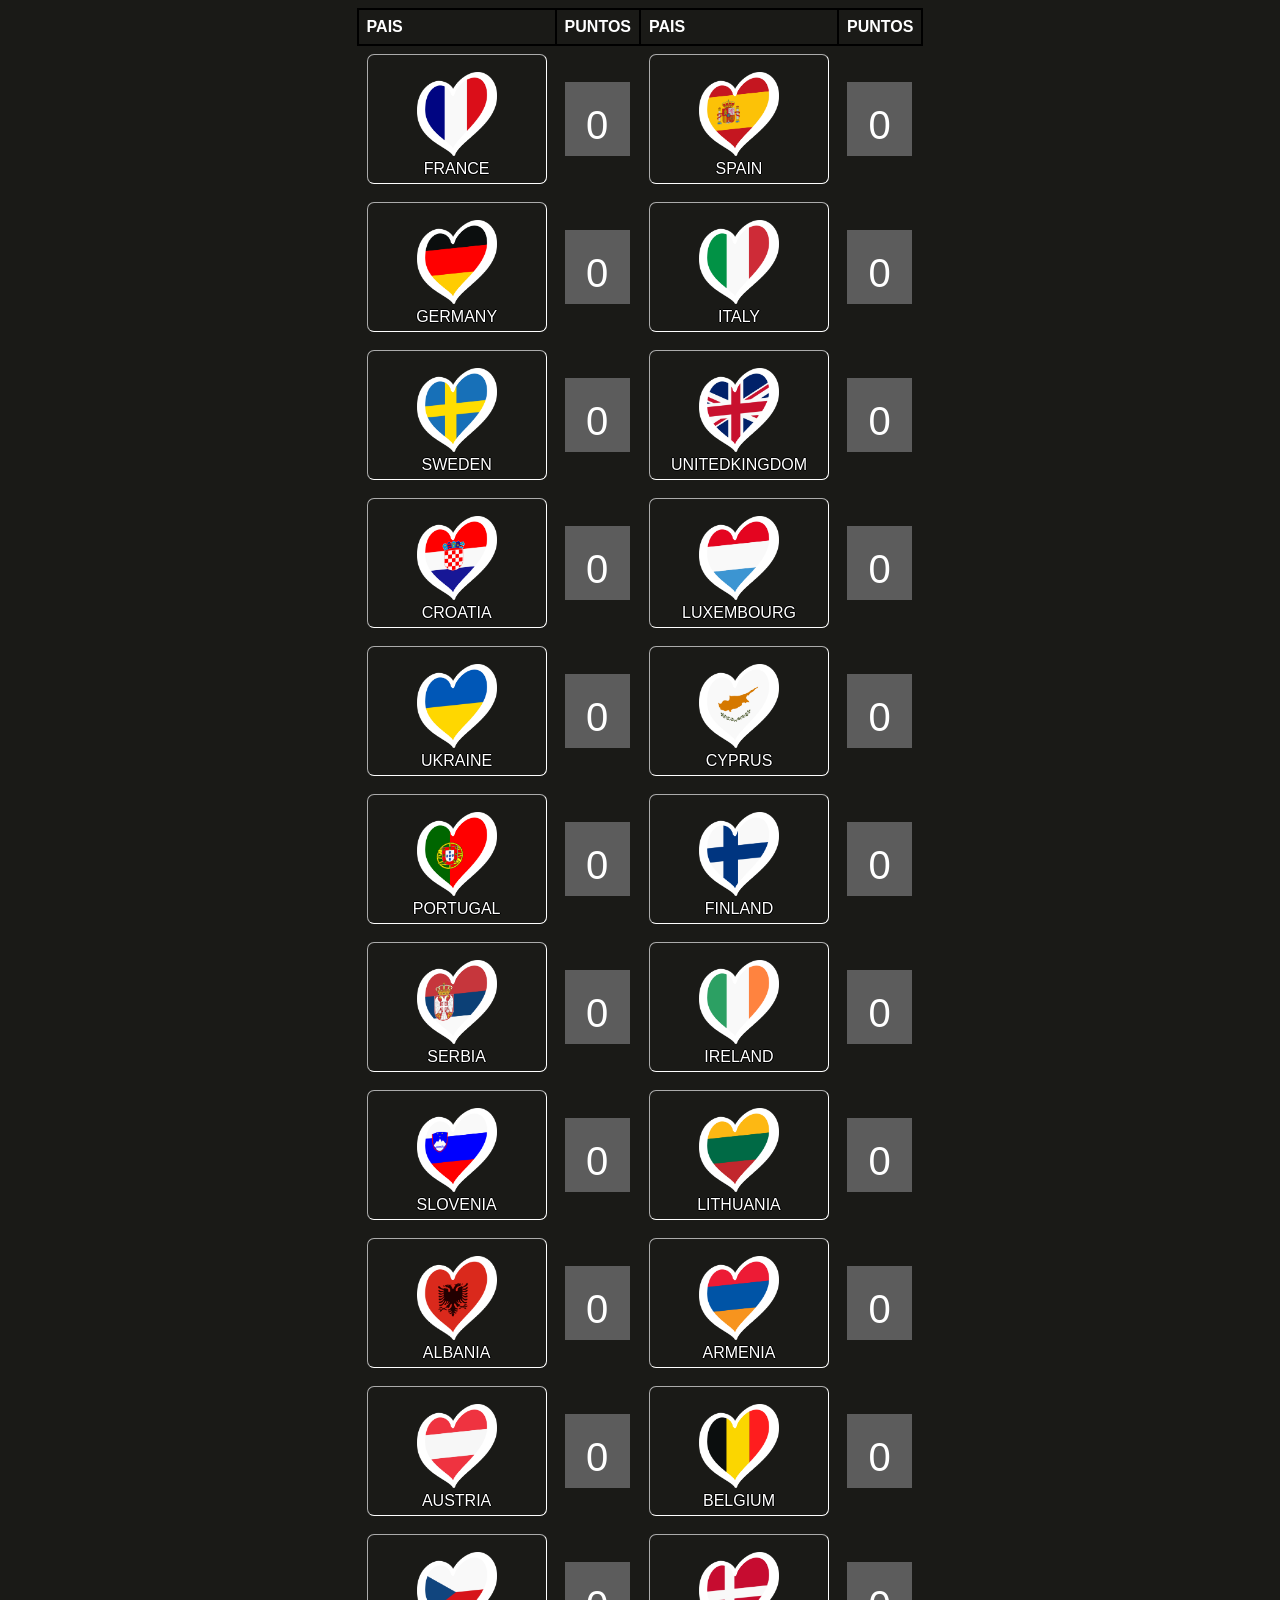
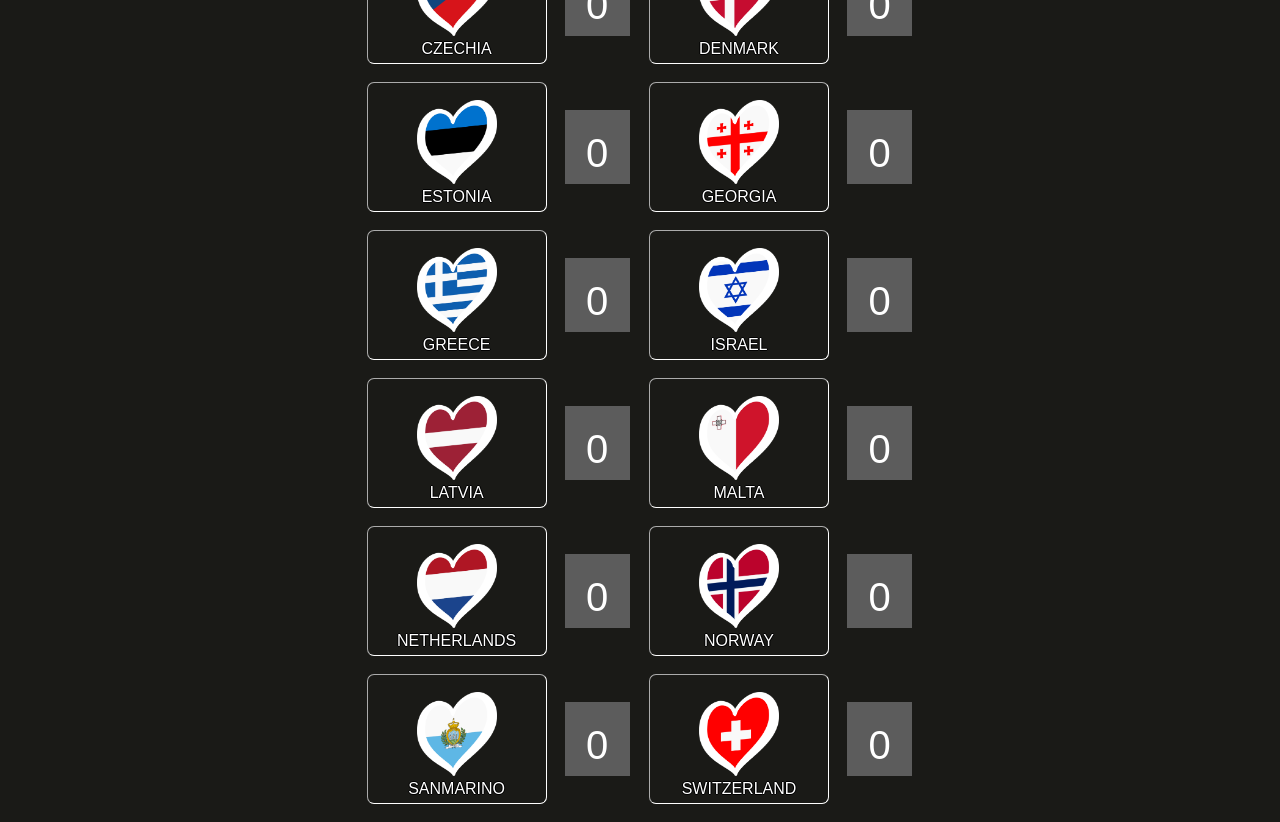
==== europorra.html @ 8a2d4809 "initial hjh" ====
<!DOCTYPE html>
<html lang="es">
<head>
<link rel="stylesheet" type="text/css" href="./resources/w2ui-2.0.min.css">
<meta charset="UTF-8">
<meta name="viewport" content="width=device-width, initial-scale=1.0">
<title>JavaScript Table with Dropdown Lists</title>
<style>
  table {
    border-collapse: collapse;
	    border: 2px solid black;

  }
   th {
    border: 2px solid black;
    padding: 8px;
    text-align: left;
  }
    td {
    border: 2px solid transparent;
    padding: 8px;
    text-align: left;
  }
</style>
<title>EUROPORRA</title>
        <link rel="stylesheet" href="main.css" type="text/css" id="default"/>
        <script type="text/javascript" src="fondo.js"></script>			
		<script src="https://ajax.googleapis.com/ajax/libs/jquery/3.5.1/jquery.min.js"></script>
		<script type="text/javascript" src="./resources/w2ui-2.0.min.js"></script>
</head>
 <body id="html-content-holder" style="background-color: #1a1a17; background-repeat: no-repeat; background-size: 100% 100%;"> 
	<table id="dvTable">
	
	</table>	
<!--	
	<table id="hdTable" >	

		<tr>
			<td>
			<img src="./resources/acierto.png" style="width:40px;margin-left: -0%;margin-top:150;cursor:pointer;" title="Selecciona aciertos" onclick="aciertos()">
			<img src="./resources/fallo.png" style="width:38px;margin-top:1px;cursor:pointer;" title="Selecciona fallos" onclick="fallos()">
			<img src="./resources/borrar.png" style="width:40px;margin-top:1px;cursor:pointer;" title="Borra porra actual" onclick="borrar()">
			

			</td>
			<td>
			<img src="./resources/lazo.png" style="width:300px;margin-top:1px;margin-left: 20%;;" title="Doritos para todos!">
			</td>
			
			<td> 
			<div style="margin-top:150;margin-left: 150;">
			<a href="javascript:music('1','2');" id="vol" style="color:#1a1a17;width:50px;cursor:pointer;font-size:40" title="Activar/Desactivar efectos de sonido">馃攬</a>
			</div>
			</td>
			<td>
			<img class="popup_image" src="./resources/new.png" style="width:35px;margin-top:1px;margin-top:150;cursor:pointer;" title="Instrucciones"  onclick="popup2()">
			</td>			
			<td style="color:white">
			<img class="popup_image" src="./resources/help.png" style="width:40px;margin-top:1px;margin-top:150;cursor:pointer;" title="Instrucciones"  onclick="popup1()">
			</td>
			



		</tr>	
		
	</table>			
!-->

	<CENTER style="color:white">
	<table id="dvTable">			
	</table>
<table id="myTable">
  <thead>
    <tr>
      <th>PAIS</th>
      <th>PUNTOS</th>
      <th>PAIS</th>
      <th>PUNTOS</th>
    </tr>
  </thead>
  <tbody>
    <!-- Using JavaScript to generate rows and dropdowns -->
  </tbody>
</table>

<script>
  // Function to generate dropdown HTML
  function generateDropdown(modo) {
    var options = [12, 10, 8, 7, 6, 5, 4, 3, 2, 1, 0];
	
    var dropdownHTML = "<div class='estilado'><select>";
    var imgHTML = "<div class='filedrag'><img id='images'";
	var selects=0

	
	if(modo==1){
		options.forEach(function(option) {
		
			if(selects==options.length-1){
			  dropdownHTML += "<option selected='selected' class='opciones'>" + option + "</option>";
				
			}else{
			 dropdownHTML += "<option class='opciones'>" + option + "</option>";
		
			}
			selects++
		});
		selects=0
		dropdownHTML += "</select></div>";
		return dropdownHTML;
	}else{
	
		//banderas.forEach(function(bandera) {
		  imgHTML += " src=./resources/banderas/" + modo[0] +".png style='width:80px;margin-top:1px;'>" ;
		//});
		
		imgHTML += "<p>" + modo[0] +"</p></div>";
		return imgHTML;	
	
	}
  }
  

  // Function to generate table rows
  function generateTable() {
  var banderas =
	["FRANCE", 
	"SPAIN", 
	"GERMANY", 
	"ITALY", 
	"SWEDEN", 
	"UNITEDKINGDOM", 
	"CROATIA", 
	"LUXEMBOURG", 
	"UKRAINE", 
	"CYPRUS", 
	"PORTUGAL", 
	"FINLAND", 
	"SERBIA", 
	"IRELAND", 
	"SLOVENIA", 
	"LITHUANIA", 
	"ALBANIA", 
	"ARMENIA", 
	"AUSTRIA", 
	"BELGIUM", 
	"CZECHIA", 
	"DENMARK", 
	"ESTONIA", 
	"GEORGIA", 
	"GREECE", 
	"ISRAEL", 
	"LATVIA", 
	"MALTA", 
	"NETHERLANDS", 
	"NORWAY", 
	"SANMARINO",	
	"SWITZERLAND"];
	var dropdowns = 0
	var elementos = banderas.length
    var tableBody = document.querySelector("#myTable tbody");
    for (var i = 0; i < (elementos/2); i++) {
      var row = tableBody.insertRow();
      for (var j = 0; j < 4; j++) {
        var cell = row.insertCell();
		if (j%2 == 1){			

			if( dropdowns < elementos){
				cell.innerHTML = generateDropdown(1);
				dropdowns++
			}
			
		}else{
		
			if(banderas.length>=1){
		
				cell.innerHTML = generateDropdown(banderas);
				banderas.splice(0,1)
			}
		}
      }
    }
  }

  // Call the function to generate the table
  generateTable();
</script>

</body>
</html>
---- resources/w2ui-2.0.min.css ----
/* w2ui 2.0.0 (4/26/2023, 10:40:17 AM) (c) http://w2ui.com, vitmalina@gmail.com */
@font-face{font-family:w2ui-font;src:url("[data-uri]") format("woff");font-weight:400;font-style:normal}[class*=" w2ui-icon-"]:before,[class^=w2ui-icon-]:before{font-family:w2ui-font;display:block;vertical-align:middle;line-height:1;font-weight:400;font-style:normal;speak:none;text-decoration:inherit;text-transform:none;text-rendering:optimizeLegibility;-webkit-font-smoothing:antialiased;-moz-osx-font-smoothing:grayscale}.w2ui-icon-box:before{content:"A"}.w2ui-icon-check:before{content:"B"}.w2ui-icon-colors:before{content:"C"}.w2ui-icon-columns:before{content:"D"}.w2ui-icon-cross:before{content:"E"}.w2ui-icon-drop:before{content:"F"}.w2ui-icon-empty:before{content:"G"}.w2ui-icon-info:before{content:"H"}.w2ui-icon-paste:before{content:"I"}.w2ui-icon-pencil:before{content:"J"}.w2ui-icon-plus:before{content:"K"}.w2ui-icon-reload:before{content:"L"}.w2ui-icon-search:before{content:"M"}.w2ui-icon-settings:before{content:"N"}@font-face{font-family:OpenSans;src:url("[data-uri]") format("truetype");font-weight:400;font-style:normal}.w2ui-reset{-webkit-box-sizing:border-box;-moz-box-sizing:border-box;-ms-box-sizing:border-box;-o-box-sizing:border-box;box-sizing:border-box;font-family:OpenSans;font-size:12px}.w2ui-reset *{color:default;line-height:100%;-webkit-box-sizing:border-box;-moz-box-sizing:border-box;-ms-box-sizing:border-box;-o-box-sizing:border-box;box-sizing:border-box;margin:0;padding:0}.w2ui-reset table{max-width:none;background-color:transparent;border-collapse:separate;border-spacing:0;border:none}.w2ui-reset table tr td,.w2ui-reset table tr th{font-family:OpenSans;font-size:12px}.w2ui-reset input:not([type=button]):not([type=submit]):not([type=checkbox]):not([type=radio]),.w2ui-reset select,.w2ui-reset textarea{display:inline-block;width:auto;height:auto;vertical-align:baseline;padding:6px;margin:0;font-size:12px;background-color:#f8fafa;border:1px solid #e0e0e0}.w2ui-reset input:not([type=button]):not([type=submit]):not([type=checkbox]):not([type=radio]):focus,.w2ui-reset select:focus,.w2ui-reset textarea:focus{background-color:#fff}.w2ui-reset select{padding:5px;height:26px;font-size:12px}.w2ui-centered{position:absolute;left:0;right:0;top:0;bottom:0;display:flex;flex-wrap:wrap;align-items:center;justify-content:center;text-align:center;padding:10px}.w2ui-disabled,.w2ui-readonly{background-color:#f1f1f1;color:#777}div[contenteditable].w2ui-focus,input.w2ui-focus:not(button),select.w2ui-focus,textarea.w2ui-focus{outline-style:auto;outline-color:#72b2ff}div.w2ui-input:focus,select.w2ui-input:focus{outline-color:#72b2ff}input:not([type=button]):not([type=submit]).w2ui-input,textarea.w2ui-input{padding:6px;border:1px solid #e0e0e0;border-radius:3px;color:#000;background-color:#f8fafa;line-height:normal}input:not([type=button]):not([type=submit]).w2ui-input:focus,textarea.w2ui-input:focus{outline-color:#72b2ff;background-color:#fff}input:not([type=button]):not([type=submit]).w2ui-input:disabled,input:not([type=button]):not([type=submit]).w2ui-input[readonly],textarea.w2ui-input:disabled,textarea.w2ui-input[readonly]{background-color:#f1f1f1;color:#777}select.w2ui-input{color:#000;padding:0 20px 0 7px;line-height:1.8;border-radius:3px;border:1px solid #e0e0e0;-webkit-appearance:none;background-image:url([data-uri]),linear-gradient(to bottom,#f8f8f8 20%,#f8f8f8 50%,#f8f8f8 52%,#f8f8f8 100%);background-size:17px 6px,100% 100%;background-position:right center,left top;background-repeat:no-repeat,no-repeat}.w2ui-icon-expand:before{position:relative;top:1px;left:1px;content:' ';width:5px;height:5px;border:2px solid rgba(150,150,150,.8);border-bottom:0;border-left:0;transform:rotateZ(45deg)}.w2ui-icon-collapse:before{position:relative;top:-1px;left:3px;content:' ';width:5px;height:5px;border:2px solid rgba(150,150,150,.8);border-bottom:0;border-left:0;transform:rotateZ(135deg)}input[type=checkbox].w2ui-toggle{position:absolute;opacity:0;width:46px;height:22px;padding:0;margin:0;margin-left:2px}input[type=checkbox].w2ui-toggle:focus{box-shadow:0 0 1px 2px #a8cfff}input[type=checkbox].w2ui-toggle+div{display:inline-block;width:46px;height:22px;border:1px solid #bbb;border-radius:30px;background-color:#eee;transition-duration:.3s;transition-property:background-color,box-shadow;box-shadow:inset 0 0 0 0 rgba(0,0,0,.4);margin-left:2px}input[type=checkbox].w2ui-toggle.w2ui-small+div{width:30px;height:16px}input[type=checkbox].w2ui-toggle:focus+div{box-shadow:0 0 3px 2px #91baed}input[type=checkbox].w2ui-toggle:disabled+div{opacity:.3}input[type=checkbox].w2ui-toggle+div>div{float:left;width:22px;height:22px;border-radius:inherit;background:#f5f5f5;transition-duration:.3s;transition-property:transform,background-color,box-shadow;box-shadow:0 0 1px #323232,0 0 0 1px rgba(200,200,200,.6);pointer-events:none;margin-top:-1px;margin-left:-1px}input[type=checkbox].w2ui-toggle.w2ui-small+div>div{width:16px;height:16px}input[type=checkbox].w2ui-toggle:checked+div>div{transform:translate3d(24px,0,0);background-color:#fff}input[type=checkbox].w2ui-toggle.w2ui-small:checked+div>div{transform:translate3d(14px,0,0)}input[type=checkbox].w2ui-toggle:focus{outline:0}input[type=checkbox].w2ui-toggle:checked+div{border:1px solid #206fad;box-shadow:inset 0 0 0 12px #35a6eb}input[type=checkbox].w2ui-toggle:checked:focus+div{box-shadow:0 0 3px 2px #91baed,inset 0 0 0 12px #35a6eb}input[type=checkbox].w2ui-toggle:checked+div>div{box-shadow:0 2px 5px rgba(0,0,0,.3),0 0 0 1px #206fad}input[type=checkbox].w2ui-toggle.green:checked+div{border:1px solid #00a23f;box-shadow:inset 0 0 0 12px #54b350}input[type=checkbox].w2ui-toggle.green:checked:focus+div{box-shadow:0 0 3px 2px #91baed,inset 0 0 0 12px #54b350}input[type=checkbox].w2ui-toggle.green:checked+div>div{box-shadow:0 2px 5px rgba(0,0,0,.3),0 0 0 1px #00a23f}.w2ui-marker{background-color:rgba(214,161,252,.5)}.w2ui-spinner{display:inline-block;background-size:100%;background-repeat:no-repeat;background-image:url([data-uri])}.w2ui-icon{background-repeat:no-repeat;height:16px;width:16px;overflow:hidden;margin:2px 2px;display:inline-block}.w2ui-icon.icon-folder{background:url([data-uri]) no-repeat center}.w2ui-icon.icon-page{background:url([data-uri]) no-repeat center}.w2ui-lock{display:none;position:absolute;z-index:1400;top:0;left:0;width:100%;height:100%;opacity:.15;background-color:#333}.w2ui-lock-msg{display:none;position:absolute;z-index:1400;top:50%;left:50%;transform:translateX(-50%) translateY(-50%);min-width:100px;max-width:95%;padding:30px;white-space:nowrap;text-overflow:ellipsis;overflow:hidden;font-size:13px;font-family:OpenSans;opacity:.8;background-color:#555;color:#fff;text-align:center;border-radius:5px;border:2px solid #444}.w2ui-lock-msg .w2ui-spinner{display:inline-block;width:24px;height:24px;margin:-3px 8px -7px -10px}.w2ui-scroll-wrapper{overflow:hidden}.w2ui-scroll-left,.w2ui-scroll-right{top:0;width:18px;height:100%;cursor:default;z-index:10;display:none;position:absolute}.w2ui-scroll-left:hover,.w2ui-scroll-right:hover{background-color:#ddd}.w2ui-scroll-left{left:0;box-shadow:0 0 7px #5f5f5f;background:#f7f7f7 url([data-uri]) center center no-repeat;background-size:15px 12px}.w2ui-scroll-right{right:0;box-shadow:0 0 7px #5f5f5f;background:#f7f7f7 url([data-uri]) center center no-repeat;background-size:15px 13px}#w2ui-notify{position:absolute;display:flex;flex-direction:column;align-items:center;left:0;right:0;bottom:15px;z-index:10000;overflow:hidden}#w2ui-notify>div{position:relative;background-color:#292828ba;color:#fff;padding:8px 44px 8px 16px;border-radius:4px;box-shadow:3px 3px 10px #9c9c9c;max-height:76px;min-width:100px;max-width:800px;font-size:16px;text-shadow:1px 0 0 #000}#w2ui-notify>div a{color:#6cd0e8;text-decoration:none;cursor:pointer}#w2ui-notify>div a:hover{color:#a2f0ff}#w2ui-notify>div span.w2ui-notify-close{padding:6px 6px;border-radius:3px;font-size:13px;color:#c3c3c3;position:absolute;right:5px;top:5px}#w2ui-notify>div span.w2ui-notify-close:hover{background-color:#807e7e;color:#fff}#w2ui-notify>div.w2ui-notify-error{text-shadow:none;background-color:rgba(255,0,0,.8)}#w2ui-notify>div.w2ui-notify-error .w2ui-notify-close{color:#fff}#w2ui-notify>div.w2ui-notify-error .w2ui-notify-close:hover{background-color:#fcadad;color:rgba(255,0,0,.8)}button.w2ui-btn,input[type=button].w2ui-btn{position:relative;display:inline-block;border-radius:14px;margin:0 3px;padding:6px 12px;color:#666;font-size:12px;border:1px solid transparent;background-image:linear-gradient(#e8e8ee 0,#e8e8ee 100%);outline:0;box-shadow:0 1px 0 #fff;cursor:default;min-width:75px;line-height:110%;-webkit-user-select:none;-moz-user-select:none;-ms-user-select:none;-o-user-select:none;user-select:none;-webkit-tap-highlight-color:transparent}button.w2ui-btn:hover,input[type=button].w2ui-btn:hover{text-decoration:none;background-image:linear-gradient(#ddd 0,#ddd 100%);color:#333}button.w2ui-btn.clicked,button.w2ui-btn:active,input[type=button].w2ui-btn.clicked,input[type=button].w2ui-btn:active{background-image:linear-gradient(#ccc 0,#ccc 100%);text-shadow:1px 1px 1px #eee}button.w2ui-btn:focus:before,input[type=button].w2ui-btn:focus:before{content:"";border:1px dashed #aaa;border-radius:15px;position:absolute;top:2px;bottom:2px;left:2px;right:2px;pointer-events:none}button.w2ui-btn-blue,input[type=button].w2ui-btn-blue{color:#fff;background-image:linear-gradient(#269df0 0,#269df0 100%);border:1px solid #269df0;text-shadow:0 0 1px #111}button.w2ui-btn-blue:hover,input[type=button].w2ui-btn-blue:hover{color:#fff;background-image:linear-gradient(#2391dd 0,#2391dd 100%);border:1px solid #2391dd;text-shadow:0 0 1px #111}button.w2ui-btn-blue.clicked,button.w2ui-btn-blue:active,input[type=button].w2ui-btn-blue.clicked,input[type=button].w2ui-btn-blue:active{color:#fff;background-image:linear-gradient(#1e83c9 0,#1e83c9 100%);border:1px solid #1268a6;text-shadow:0 0 1px #111}button.w2ui-btn-blue:focus:before,input[type=button].w2ui-btn-blue:focus:before{border:1px dashed #e8e8e8}button.w2ui-btn-green,input[type=button].w2ui-btn-green{color:#fff;background-image:linear-gradient(#52a452 0,#52a452 100%);border:1px solid #52a452;text-shadow:0 0 1px #111}button.w2ui-btn-green:hover,input[type=button].w2ui-btn-green:hover{color:#fff;background-image:linear-gradient(#3f8f3d 0,#3f8f3d 100%);border:1px solid #3f8f3d;text-shadow:0 0 1px #111}button.w2ui-btn-green.clicked,button.w2ui-btn-green:active,input[type=button].w2ui-btn-green.clicked,input[type=button].w2ui-btn-green:active{color:#fff;background-image:linear-gradient(#377d36 0,#377d36 100%);border:1px solid #555;text-shadow:0 0 1px #111}button.w2ui-btn-green:focus:before,input[type=button].w2ui-btn-green:focus:before{border:1px dashed #e8e8e8}button.w2ui-btn-orange,input[type=button].w2ui-btn-orange{color:#fff;background-image:linear-gradient(#fb8822 0,#fb8822 100%);border:1px solid #fb8822;text-shadow:0 0 1px #111}button.w2ui-btn-orange:hover,input[type=button].w2ui-btn-orange:hover{color:#fff;background-image:linear-gradient(#f1731f 0,#f1731f 100%);border:1px solid #f1731f;text-shadow:0 0 1px #111}button.w2ui-btn-orange.clicked,button.w2ui-btn-orange:active,input[type=button].w2ui-btn-orange.clicked,input[type=button].w2ui-btn-orange:active{color:#fff;border:1px solid #666;background-image:linear-gradient(#b98747 0,#b98747 100%);text-shadow:0 0 1px #111}button.w2ui-btn-orange:focus:before,input[type=button].w2ui-btn-orange:focus:before{border:1px dashed #f9f9f9}button.w2ui-btn-red,input[type=button].w2ui-btn-red{color:#fff;background-image:linear-gradient(#f9585a 0,#f9585a 100%);border:1px solid #f9585a;text-shadow:0 0 1px #111}button.w2ui-btn-red:hover,input[type=button].w2ui-btn-red:hover{color:#fff;background-image:linear-gradient(#de4446 0,#de4446 100%);border:1px solid #de4446;text-shadow:0 0 1px #111}button.w2ui-btn-red.clicked,button.w2ui-btn-red:active,input[type=button].w2ui-btn-red.clicked,input[type=button].w2ui-btn-red:active{color:#fff;border:1px solid #861c1e;background-image:linear-gradient(#9c2123 0,#9c2123 100%);text-shadow:0 0 1px #111}button.w2ui-btn-red:focus:before,input[type=button].w2ui-btn-red:focus:before{border:1px dashed #ddd}button.w2ui-btn-small,input[type=button].w2ui-btn-small{padding:5px;border-radius:4px;margin:0;min-width:0}button.w2ui-btn-small:focus:before,input[type=button].w2ui-btn-small:focus:before{border-radius:2px;top:2px;bottom:2px;left:2px;right:2px}button.w2ui-btn:disabled,input[type=button].w2ui-btn:disabled{border:1px solid #e6e6e6;background:#f7f7f7;color:#bdbcbc;text-shadow:none}.w2ui-overlay{--tip-size:8px;position:fixed;z-index:1700;opacity:0;transition:opacity .1s;border-radius:4px}.w2ui-overlay *{box-sizing:border-box}.w2ui-overlay .w2ui-overlay-body{display:inline-block;border:1px solid #474747;border-radius:4px;padding:4px 8px;margin:0;font-size:12px;font-family:OpenSans;color:#fff;text-shadow:0 1px 1px #4a4a4a;background-color:#777;line-height:1.4;letter-spacing:.1px;overflow:auto}.w2ui-overlay .w2ui-overlay-body.w2ui-light{color:#3c3c3c;text-shadow:none;background-color:#fffde9;border:1px solid #d2d2d2;box-shadow:0 1px 1px 1px #fff}.w2ui-overlay .w2ui-overlay-body.w2ui-white{color:#3c3c3c;text-shadow:none;background-color:#fafafa;border:1px solid #cccace;box-shadow:0 0 1px 1px #fff}.w2ui-overlay .w2ui-overlay-body.w2ui-arrow-right:before{content:"";position:absolute;left:calc(var(--tip-size,8px) * -.5 - 1px);top:calc(50% - 1px);transform:rotate(-45deg) translateY(-50%);transform-origin:top center;margin:0;border:inherit;border-color:inherit;background-color:inherit;width:var(--tip-size,8px);height:var(--tip-size,8px);border-bottom-right-radius:200px;border-bottom-width:0;border-right-width:0}.w2ui-overlay .w2ui-overlay-body.w2ui-arrow-left:after{content:"";position:absolute;right:calc(var(--tip-size,8px) * -.5 - 1px);top:calc(50% - 1px);transform:rotate(135deg) translateY(-50%);transform-origin:top center;margin:0;border:inherit;border-color:inherit;background-color:inherit;width:var(--tip-size,8px);height:var(--tip-size,8px);border-bottom-right-radius:200px;border-bottom-width:0;border-right-width:0}.w2ui-overlay .w2ui-overlay-body.w2ui-arrow-top:before{content:"";position:absolute;bottom:calc(var(--tip-size,8px) * -.5 + 3px);left:50%;transform-origin:center left;transform:rotate(-135deg) translateX(-50%);margin:0;border:inherit;border-color:inherit;background-color:inherit;width:var(--tip-size,8px);height:var(--tip-size,8px);border-bottom-right-radius:200px;border-bottom-width:0;border-right-width:0}.w2ui-overlay .w2ui-overlay-body.w2ui-arrow-bottom:after{content:"";position:absolute;top:calc(var(--tip-size,8px) * -.5);left:50%;transform:rotate(45deg) translateX(-50%);transform-origin:center left;margin:0;border:inherit;border-color:inherit;background-color:inherit;width:var(--tip-size,8px);height:var(--tip-size,8px);border-bottom-right-radius:200px;border-bottom-width:0;border-right-width:0}.w2ui-colors{padding:8px;padding-bottom:0;background-color:#fff;border-radius:3px;overflow:hidden;width:270px;height:240px}.w2ui-colors *{-webkit-box-sizing:border-box;-moz-box-sizing:border-box;-ms-box-sizing:border-box;-o-box-sizing:border-box;box-sizing:border-box}.w2ui-colors .w2ui-color-tabs{display:flex;background-color:#f7f7f7;height:34px;margin:14px -8px 0 -8px;border-top:1px solid #d6d6d6}.w2ui-colors .w2ui-color-tabs .w2ui-color-tab{display:inline-block;width:65px;height:32px;border:0;border-top:2px solid transparent;border-radius:1px;margin:-1.5px 4px;text-align:center;font-size:15px;padding-top:4px;color:#7b7b7b}.w2ui-colors .w2ui-color-tabs .w2ui-color-tab:hover{background-color:#e1e1e1}.w2ui-colors .w2ui-color-tabs .w2ui-color-tab.w2ui-selected{border-top-color:#0175ff}.w2ui-colors .w2ui-color-tabs .w2ui-color-tab .w2ui-icon{padding-top:1px;width:30px}.w2ui-colors .w2ui-tab-content.tab-1 .w2ui-color-row{display:flex}.w2ui-colors .w2ui-tab-content.tab-1 .w2ui-color-row .w2ui-color{cursor:default;text-align:center;display:inline-block;width:18px;height:18px;padding:6px;margin:1.5px;border:1px solid transparent}.w2ui-colors .w2ui-tab-content.tab-1 .w2ui-color-row .w2ui-color:hover{outline:1px solid #666;border:1px solid #fff}.w2ui-colors .w2ui-tab-content.tab-1 .w2ui-color-row .w2ui-color.w2ui-no-color{border:1px solid #efefef;background:url([data-uri]) 15px 15px}.w2ui-colors .w2ui-tab-content.tab-1 .w2ui-color-row .w2ui-color.w2ui-selected:before{content:'\2022';position:relative;left:-1px;top:-8px;color:#fff;font-size:14px;text-shadow:0 0 2px #222}.w2ui-colors .w2ui-tab-content.tab-2{height:184px;padding:1px 2px}.w2ui-colors .w2ui-tab-content.tab-2 .palette{position:relative;width:150px;height:125px;outline:1px solid #d2d2d2}.w2ui-colors .w2ui-tab-content.tab-2 .palette .palette-bg{height:100%;background-image:linear-gradient(0deg,#000,rgba(204,154,129,0));pointer-events:none}.w2ui-colors .w2ui-tab-content.tab-2 .rainbow{position:relative;width:150px;height:12px;margin:10px 0 0 0;background:linear-gradient(90deg,red 0,#ff0 17%,#0f0 33%,#0ff 50%,#00f 67%,#f0f 83%,red 100%)}.w2ui-colors .w2ui-tab-content.tab-2 .alpha{position:relative;width:150px;height:12px;margin:20px 0 0 0;background-color:#fff;background-image:linear-gradient(45deg,#bbb 25%,transparent 25%,transparent 75%,#bbb 75%,#bbb),linear-gradient(45deg,#bbb 25%,transparent 25%,transparent 75%,#bbb 75%,#bbb);background-size:12px 12px;background-position:0 0,6px 6px}.w2ui-colors .w2ui-tab-content.tab-2 .alpha .alpha-bg{height:100%;background-image:linear-gradient(90deg,rgba(80,80,80,0) 0,#505050 100%);pointer-events:none}.w2ui-colors .w2ui-tab-content.tab-2 .value1{pointer-events:none;position:absolute;top:0;display:inline-block;width:8px;height:8px;border-radius:10px;border:1px solid #999;outline:1px solid #bbb;background-color:transparent;box-shadow:0 0 1px #fff;transform:translateX(-3px) translateY(-3px)}.w2ui-colors .w2ui-tab-content.tab-2 .value2{pointer-events:none;position:absolute;top:-2px;display:inline-block;width:8px;height:16px;border-radius:2px;border:1px solid #696969;background-color:#fff;box-shadow:0 0 1px #fff;transform:translateX(-1px)}.w2ui-colors .w2ui-tab-content.tab-2 .color-info{float:right;margin-right:-5px}.w2ui-colors .w2ui-tab-content.tab-2 .color-info .color-preview-bg{box-shadow:0 0 1px #c3c3c3;height:40px;background-color:#fff;background-image:linear-gradient(45deg,#bbb 25%,transparent 25%,transparent 75%,#bbb 75%,#bbb),linear-gradient(45deg,#bbb 25%,transparent 25%,transparent 75%,#bbb 75%,#bbb);background-size:16px 16px;background-position:0 0,8px 8px;margin-bottom:10px}.w2ui-colors .w2ui-tab-content.tab-2 .color-info .color-original,.w2ui-colors .w2ui-tab-content.tab-2 .color-info .color-preview{height:40px;width:50px;float:left}.w2ui-colors .w2ui-tab-content.tab-2 .color-info .color-part{padding-top:7px}.w2ui-colors .w2ui-tab-content.tab-2 .color-info .color-part span{display:inline-block;width:8px;margin:2px 1px 2px 5px;color:#666}.w2ui-colors .w2ui-tab-content.tab-2 .color-info .color-part input{font-size:12px;border-radius:2px;border:1px solid #ccc;width:30px;text-align:right;padding:4px;color:#333}.w2ui-colors .w2ui-tab-content.tab-2 .color-info .color-part.opacity{margin:11px 0 0 8px}.w2ui-colors .w2ui-tab-content.tab-2 .color-info .color-part.opacity span{width:42px}.w2ui-colors .w2ui-tab-content.tab-2 .color-info .color-part.opacity input{width:38px;text-align:center}.w2ui-menu-search,.w2ui-menu-top{position:sticky;top:0;background-color:#fff;border-bottom:1px dotted silver}.w2ui-menu-search{padding:6px 4px}.w2ui-menu-search .w2ui-icon{position:absolute;top:11px;left:6px;color:#90819c;font-size:14px}.w2ui-menu-search #menu-search{width:100%;padding:5px 5px 5px 25px}.w2ui-menu{display:block;color:#000;padding:5px 0;border-radius:5px;overflow-x:hidden;cursor:default}.w2ui-menu .w2ui-menu-item{display:flex;align-content:stretch;padding:8px 5px;user-select:none}.w2ui-menu .w2ui-menu-item.w2ui-even{color:inherit;background-color:#fff}.w2ui-menu .w2ui-menu-item.w2ui-odd{color:inherit;background-color:#fbfbfb}.w2ui-menu .w2ui-menu-item:hover{background-color:#f0f3ff}.w2ui-menu .w2ui-menu-item.w2ui-selected{background-color:#e1e7ff}.w2ui-menu .w2ui-menu-item.w2ui-disabled{opacity:.4;color:inherit;background-color:transparent}.w2ui-menu .w2ui-menu-item .menu-icon{flex:none;width:26px;height:16px;padding:0;margin:0}.w2ui-menu .w2ui-menu-item .menu-icon span{width:18px;font-size:14px;color:#8d99a7;display:inline-block;padding-top:1px}.w2ui-menu .w2ui-menu-item .menu-text{flex-grow:1;white-space:nowrap}.w2ui-menu .w2ui-menu-item .menu-extra{flex:none;min-width:10px}.w2ui-menu .w2ui-menu-item .menu-extra span{border:1px solid #f6fcf4;border-radius:20px;width:auto;height:18px;padding:2px 7px;margin:0 0 0 10px;background-color:#f2f8f0;color:#666;box-shadow:0 0 2px #474545;text-shadow:1px 1px 0 #fff}.w2ui-menu .w2ui-menu-item .menu-extra span.hotkey{border:none;border-radius:0;background-color:transparent;color:#888;box-shadow:none;text-shadow:none}.w2ui-menu .w2ui-menu-item .menu-extra span.remove{background-color:transparent;border-color:transparent;box-shadow:none;padding:0 5px;border-radius:3px;position:relative;margin-top:-3px;display:block;height:20px;width:20px;text-align:center;user-select:none}.w2ui-menu .w2ui-menu-item .menu-extra span.remove:hover{background-color:#f9e7e7;color:red}.w2ui-menu .w2ui-menu-item .menu-extra span.remove:active{background-color:#ffd1d1}.w2ui-menu .w2ui-menu-divider{padding:5px}.w2ui-menu .w2ui-menu-divider .line{border-top:1px dotted silver}.w2ui-menu .w2ui-menu-divider.has-text{height:26px;background-color:#fafafa;border-top:1px solid #f2f2f2;border-bottom:1px solid #f2f2f2;text-align:center}.w2ui-menu .w2ui-menu-divider.has-text .line{display:block;margin-top:7px}.w2ui-menu .w2ui-menu-divider.has-text .text{display:inline-block;position:relative;top:-10px;background-color:#fafafa;padding:0 7px;color:#a9a9a9}.w2ui-menu .w2ui-no-items{padding:5px 15px;text-align:center;color:gray}.w2ui-menu .w2ui-no-items .w2ui-spinner{position:relative;left:-2px;margin-bottom:-5px;width:18px;height:18px}.w2ui-menu .w2ui-sub-menu-box{background-color:#fafafd;border-top:1px solid #d6e2e6;border-bottom:1px solid #d6e2e6;padding:0 3px}.w2ui-menu .collapsed .menu-extra span,.w2ui-menu .expanded .menu-extra span{position:relative;border-color:transparent;background-color:transparent;box-shadow:none;padding:0 6px;border-radius:0;margin-left:5px}.w2ui-menu .collapsed .menu-extra span:after,.w2ui-menu .expanded .menu-extra span:after{content:"";position:absolute;border-left:5px solid grey;border-top:5px solid transparent;border-bottom:5px solid transparent;transform:rotateZ(-90deg);pointer-events:none;margin-left:-2px;margin-top:3px}.w2ui-menu .collapsed .menu-extra span:hover,.w2ui-menu .expanded .menu-extra span:hover{border-color:transparent;background-color:transparent}.w2ui-menu .collapsed .menu-extra span:after{transform:rotateZ(90deg)}.w2ui-calendar{margin:0;line-height:1.1;user-select:none}.w2ui-calendar.w2ui-overlay-body{border:1px solid #cccace;color:#3c3c3c;text-shadow:none;background-color:#fff;box-shadow:0 1px 6px 1px #ebeaec}.w2ui-calendar .w2ui-cal-title,.w2ui-calendar .w2ui-time-title{margin:0;padding:7px 2px;background-color:#fafafa;border-top:1px solid #fefefe;border-bottom:1px solid #ddd;color:#555;text-align:center;text-shadow:1px 1px 1px #eee;font-size:16px;cursor:pointer}.w2ui-calendar .w2ui-cal-title .arrow-down,.w2ui-calendar .w2ui-time-title .arrow-down{position:relative;top:-3px;left:5px;opacity:.6}.w2ui-calendar .w2ui-cal-next,.w2ui-calendar .w2ui-cal-previous{width:30px;height:30px;color:#666;border:1px solid transparent;border-radius:3px;padding:7px 5px;margin:-4px 1px 0 1px;cursor:default}.w2ui-calendar .w2ui-cal-next:hover,.w2ui-calendar .w2ui-cal-previous:hover{color:#000;border:1px solid #f5f5f5;background-color:#f9f7f7}.w2ui-calendar .w2ui-cal-next:active,.w2ui-calendar .w2ui-cal-previous:active{color:#000;background-color:#f2f1f4;border:1px solid #e6dbfb}.w2ui-calendar .w2ui-cal-next>div,.w2ui-calendar .w2ui-cal-previous>div{position:absolute;border-left:4px solid #888;border-top:4px solid #888;border-right:4px solid transparent;border-bottom:4px solid transparent;width:0;height:0;padding:0;margin:3px 0 0 0}.w2ui-calendar .w2ui-cal-previous{float:left}.w2ui-calendar .w2ui-cal-previous>div{-webkit-transform:rotate(-45deg);-moz-transform:rotate(-45deg);-ms-transform:rotate(-45deg);-o-transform:rotate(-45deg);transform:rotate(-45deg);margin-left:6px}.w2ui-calendar .w2ui-cal-next{float:right}.w2ui-calendar .w2ui-cal-next>div{-webkit-transform:rotate(135deg);-moz-transform:rotate(135deg);-ms-transform:rotate(135deg);-o-transform:rotate(135deg);transform:rotate(135deg);margin-left:2px;margin-right:2px}.w2ui-calendar .w2ui-cal-jump{display:flex;background-color:#fdfdfd}.w2ui-calendar .w2ui-cal-jump .w2ui-jump-month,.w2ui-calendar .w2ui-cal-jump .w2ui-jump-year{cursor:default;text-align:center;border:1px solid transparent;border-radius:3px;font-size:14px}.w2ui-calendar .w2ui-cal-jump #w2ui-jump-month{width:186px;padding:10px 5px 4px 3px;border-right:1px solid #efefef;display:grid;grid-template-columns:repeat(3,1fr);grid-template-rows:repeat(4,52px);grid-gap:4px}.w2ui-calendar .w2ui-cal-jump #w2ui-jump-month .w2ui-jump-month{padding:15px 0 0 0}.w2ui-calendar .w2ui-cal-jump #w2ui-jump-year{width:90px;height:240px;overflow-x:hidden;overflow-y:auto;margin:0 2px;display:flex;flex-wrap:wrap}.w2ui-calendar .w2ui-cal-jump #w2ui-jump-year .w2ui-jump-year{width:95%;height:30px;padding:5px 0;margin:1px 0}.w2ui-calendar .w2ui-cal-jump .w2ui-jump-month:hover,.w2ui-calendar .w2ui-cal-jump .w2ui-jump-year:hover{color:#000;border:1px solid #f5f5f5;background-color:#f9f7f7}.w2ui-calendar .w2ui-cal-jump .w2ui-jump-month.w2ui-selected,.w2ui-calendar .w2ui-cal-jump .w2ui-jump-year.w2ui-selected{color:#000;background-color:#f2f1f4;border:1px solid #e6dbfb}.w2ui-calendar .w2ui-cal-now{cursor:default;padding:3px;text-align:center;background-color:#f4f4f4;margin:5px;border:1px solid #e5e5e5;border-radius:4px}.w2ui-calendar .w2ui-cal-now:hover{color:#28759e;border:1px solid #c3d6df}.w2ui-calendar .w2ui-cal-days{width:280px;height:240px;padding:2px;display:grid;grid-template-columns:repeat(7,1fr)}.w2ui-calendar .w2ui-cal-days .w2ui-day{border:1px solid #fff;border-radius:3px;color:#000;background-color:#f7f7f7;padding:8px 0 0 0;cursor:default;text-align:center}.w2ui-calendar .w2ui-cal-days .w2ui-day.w2ui-saturday,.w2ui-calendar .w2ui-cal-days .w2ui-day.w2ui-sunday{border:1px solid #fff;color:#c8493b;background-color:#f7f7f7}.w2ui-calendar .w2ui-cal-days .w2ui-day.w2ui-today{background-color:#e2f7cd}.w2ui-calendar .w2ui-cal-days .w2ui-day:hover{background-color:#f2f1f4;border:1px solid #e6dbfb}.w2ui-calendar .w2ui-cal-days .w2ui-day:active{background-color:#eeebf3;border:1px solid #cec2e5}.w2ui-calendar .w2ui-cal-days .w2ui-day.w2ui-selected{border:1px solid #8cb067}.w2ui-calendar .w2ui-cal-days .w2ui-day.w2ui-weekday{text-align:center;background-color:#fff;color:#a99cc2}.w2ui-calendar .w2ui-cal-days .w2ui-day.w2ui-weekday:hover{border:1px solid #fff;background-color:#fff}.w2ui-calendar .w2ui-cal-days .w2ui-day.outside{color:#b5b5b5;background-color:#fff}.w2ui-calendar .w2ui-cal-days .w2ui-day.w2ui-blocked{color:#555;background-color:#fff;border:1px solid #fff}.w2ui-calendar .w2ui-cal-days .w2ui-day.w2ui-blocked:after{content:" ";position:absolute;color:#b3b3b378;font-size:27px;padding:0;font-family:verdana;transform:translate(-15px,15px) rotate(-36deg);border-top:1px solid #c9c2c2;width:24px;transform-origin:top left}.w2ui-cal-time{display:grid;grid-template-columns:repeat(3,1fr);background-color:#fff;cursor:default}.w2ui-cal-time .w2ui-cal-column{width:90px;display:flex;flex-wrap:wrap;padding:4px}.w2ui-cal-time .w2ui-cal-column:nth-child(even){background-color:#fafafa}.w2ui-cal-time .w2ui-cal-column span{width:100%;padding:8px;margin:1px;text-align:center;border:1px solid transparent;border-radius:2px;white-space:nowrap}.w2ui-cal-time .w2ui-cal-column span:hover{background-color:#f2f1f4;border:1px solid #e6dbfb}.w2ui-cal-time .w2ui-cal-column span:active{background-color:#eeebf3;border:1px solid #cec2e5}.w2ui-cal-time .w2ui-cal-column span.w2ui-blocked{pointer-events:none;text-decoration:line-through;color:silver}.w2ui-form{position:relative;color:#000;background-color:#fcfcfb;border:1px solid #e1e1e1;border-radius:3px;padding:0;overflow:hidden}.w2ui-form>.w2ui-form-box{position:absolute;overflow:hidden;top:0;bottom:0;left:0;right:0}.w2ui-form .w2ui-form-header{position:absolute;top:0;left:0;right:0;height:36px;padding:10px;overflow:hidden;font-size:16px;color:#444;background-color:#fff;border-top-left-radius:2px;border-top-right-radius:2px;border-bottom:1px solid #f1f1f1}.w2ui-form .w2ui-form-toolbar{position:absolute;left:0;right:0;margin:0;padding:2px;border-top-left-radius:3px;border-top-right-radius:3px;border-bottom:1px solid #f1f1f1}.w2ui-form .w2ui-form-tabs{position:absolute;left:0;right:0;margin:0;padding:0;height:32px;border-top-left-radius:3px;border-top-right-radius:3px;padding-top:4px;background-color:#fff}.w2ui-form .w2ui-form-tabs .w2ui-tab.active{background-color:#fcfcfb}.w2ui-form .w2ui-page{position:absolute;left:0;right:0;overflow:auto;padding:10px 5px 0 5px;border-left:1px solid inherit;border-right:1px solid inherit;background-color:inherit;border-radius:3px}.w2ui-form .w2ui-column-container{display:flex;padding:0}.w2ui-form .w2ui-column-container .w2ui-column{width:100%}.w2ui-form .w2ui-column-container .w2ui-column.col-0,.w2ui-form .w2ui-column-container .w2ui-column.col-1,.w2ui-form .w2ui-column-container .w2ui-column.col-10,.w2ui-form .w2ui-column-container .w2ui-column.col-2,.w2ui-form .w2ui-column-container .w2ui-column.col-3,.w2ui-form .w2ui-column-container .w2ui-column.col-4,.w2ui-form .w2ui-column-container .w2ui-column.col-5,.w2ui-form .w2ui-column-container .w2ui-column.col-6,.w2ui-form .w2ui-column-container .w2ui-column.col-7,.w2ui-form .w2ui-column-container .w2ui-column.col-8,.w2ui-form .w2ui-column-container .w2ui-column.col-9{padding:0;padding-left:10px}.w2ui-form .w2ui-column-container .w2ui-column.col-0{padding-left:0}.w2ui-form .w2ui-buttons{position:absolute;left:0;right:0;bottom:0;text-align:center;border-top:1px solid #f1f1f1;border-bottom:0 solid #f1f1f1;background-color:#fff;padding:15px 0;border-bottom-left-radius:3px;border-bottom-right-radius:3px}.w2ui-form .w2ui-buttons button,.w2ui-form .w2ui-buttons input[type=button]{min-width:80px;margin-right:5px}.w2ui-form input[type=checkbox]:not(.w2ui-toggle),.w2ui-form input[type=radio]{margin-top:4px;margin-bottom:4px;width:14px;height:14px}.w2ui-group-title{padding:5px 2px 0 5px;color:#656164cc;text-shadow:1px 1px 2px #fdfdfd;font-size:120%}.w2ui-group-fields{background-color:#fff;margin:5px 0 14px 0;padding:10px 5px;border-top:1px dotted #e1e1e1;border-bottom:1px dotted #e1e1e1}.w2ui-field>label{display:block;float:left;margin-top:10px;margin-bottom:0;width:120px;padding:0;white-space:nowrap;overflow:hidden;text-overflow:ellipsis;text-align:right;min-height:20px;color:#666}.w2ui-field>div{margin-bottom:3px;margin-left:128px;padding:4px;min-height:28px;float:none}.w2ui-field.w2ui-required>div{position:relative}.w2ui-field.w2ui-required:not(.w2ui-field-inline)>div::before{content:'*';position:absolute;margin-top:7px;margin-left:-8px;color:red}.w2ui-field.w2ui-required.w2ui-field-inline>div::before{content:''!important}.w2ui-field.w2ui-disabled{opacity:.45;background-color:transparent!important}.w2ui-field.w2ui-disabled input:not([type=button]):not([type=submit]):not([type=checkbox]):not([type=radio]),.w2ui-field.w2ui-disabled select,.w2ui-field.w2ui-disabled textarea{border:1px solid #bdc0c3!important;background-color:#f5f5f5!important}.w2ui-field.w2ui-span-none>label{margin:0;padding:5px 12px 0 4px;display:block;width:98%;text-align:left}.w2ui-field.w2ui-span-none>div{margin-left:0}.w2ui-field.w2ui-span0>label{display:none}.w2ui-field.w2ui-span0>div{margin-left:0}.w2ui-field.w2ui-span1>label{width:20px}.w2ui-field.w2ui-span1>div{margin-left:28px}.w2ui-field.w2ui-span2>label{width:40px}.w2ui-field.w2ui-span2>div{margin-left:48px}.w2ui-field.w2ui-span3>label{width:60px}.w2ui-field.w2ui-span3>div{margin-left:68px}.w2ui-field.w2ui-span4>label{width:80px}.w2ui-field.w2ui-span4>div{margin-left:88px}.w2ui-field.w2ui-span5>label{width:100px}.w2ui-field.w2ui-span5>div{margin-left:108px}.w2ui-field.w2ui-span6>label{width:120px}.w2ui-field.w2ui-span6>div{margin-left:128px}.w2ui-field.w2ui-span7>label{width:140px}.w2ui-field.w2ui-span7>div{margin-left:148px}.w2ui-field.w2ui-span8>label{width:160px}.w2ui-field.w2ui-span8>div{margin-left:168px}.w2ui-field.w2ui-span9>label{width:180px}.w2ui-field.w2ui-span9>div{margin-left:188px}.w2ui-field.w2ui-span10>label{width:200px}.w2ui-field.w2ui-span10>div{margin-left:208px}.w2ui-field.w2ui-field-inline{display:inline}.w2ui-field.w2ui-field-inline>div{display:inline;margin:0;padding:0}.w2ui-field .w2ui-box-label{user-select:none;vertical-align:middle}.w2ui-field .w2ui-box-label input,.w2ui-field .w2ui-box-label span{display:inline-block;vertical-align:middle}.w2ui-field .w2ui-box-label span{padding-left:3px}.w2ui-field .w2ui-box-label input{margin:4px 0 3px 0}input:not([type=button]):not([type=submit]):not([type=checkbox]):not([type=radio]).w2ui-error,textarea.w2ui-error{border:1px solid #ffa8a8;background-color:#fff4eb}.w2field{padding:3px;border-radius:3px;border:1px solid silver}.w2ui-field-helper{position:absolute;display:inline-block;line-height:100%;pointer-events:none;-webkit-user-select:none;-moz-user-select:none;-ms-user-select:none;-o-user-select:none;user-select:none}.w2ui-field-helper .w2ui-field-up{position:absolute;top:0;padding:2px 3px;cursor:pointer;pointer-events:all}.w2ui-field-helper .w2ui-field-down{position:absolute;bottom:0;padding:2px 3px;cursor:pointer;pointer-events:all}.w2ui-field-helper .arrow-up:hover{border-bottom-color:#81c6ff}.w2ui-field-helper .arrow-down:hover{border-top-color:#81c6ff}.w2ui-field-helper .w2ui-icon-search{position:absolute;margin:8px 0 0 -2px;display:none;color:#777;width:21px!important;font-size:13px}.w2ui-field-helper .w2ui-icon-search.show-search{display:block}.w2ui-field-helper.w2ui-list{color:inherit;position:absolute;padding:0;margin:0;min-height:28px;overflow:auto;border:1px solid #e0e0e0;border-radius:3px;font-size:6px;line-height:100%;box-sizing:border-box;pointer-events:all;background-color:#f7fafa}.w2ui-field-helper.w2ui-list.has-focus,.w2ui-field-helper.w2ui-list:focus-within{outline:auto #72b2ff;background-color:#fff}.w2ui-field-helper.w2ui-list input[type=text]{-webkit-box-shadow:none;-moz-box-shadow:none;-ms-box-shadow:none;-o-box-shadow:none;box-shadow:none}.w2ui-field-helper.w2ui-list .w2ui-multi-items{position:absolute;display:inline-block;margin:0;padding:0;pointer-events:none}.w2ui-field-helper.w2ui-list .w2ui-multi-items .li-item{pointer-events:all;float:left;margin:3px 0 0 5px;border-radius:15px;width:auto;padding:3px 24px 1px 12px;border:1px solid #b4d0de;background-color:#eff3f5;white-space:nowrap;cursor:default;font-family:OpenSans;font-size:11px;line-height:100%;height:20px;overflow:hidden;text-overflow:ellipsis;box-sizing:border-box}.w2ui-field-helper.w2ui-list .w2ui-multi-items .li-item:hover{background-color:#d0dbe1}.w2ui-field-helper.w2ui-list .w2ui-multi-items .li-item:last-child{border-radius:0;border:1px solid transparent;background-color:transparent}.w2ui-field-helper.w2ui-list .w2ui-multi-items .li-item:last-child input{padding:1px;padding-top:0;margin:0;border:0;outline:0;height:auto;line-height:100%;font-size:inherit;font-family:inherit;background-color:transparent}.w2ui-field-helper.w2ui-list .w2ui-multi-items .li-item .w2ui-icon{float:left;color:#828aa7;margin:1px 2px 0 -6px}.w2ui-field-helper.w2ui-list .w2ui-multi-items .li-item .w2ui-list-remove{float:right;width:16px;height:16px;margin:-2px -20px 0 0;border-radius:2px;font-size:12px;border:1px solid transparent}.w2ui-field-helper.w2ui-list .w2ui-multi-items .li-item .w2ui-list-remove:hover{background-color:#f6e5e5;border:1px solid #fac2c2;color:red;opacity:1}.w2ui-field-helper.w2ui-list .w2ui-multi-items .li-item .w2ui-list-remove:before{position:relative;display:inline-block;left:4px;opacity:.7;content:'x';line-height:1}.w2ui-field-helper.w2ui-list .w2ui-multi-items .li-item>span.file-size{pointer-events:none;color:#777}.w2ui-field-helper.w2ui-list .w2ui-multi-items .li-search{float:left;margin:0;padding:0}.w2ui-field-helper.w2ui-list .w2ui-multi-items .li-search input[type=text]{pointer-events:all;width:0;height:20px;padding:3px 0 3px 0;margin:3px 0 0 5px;border:0;background-color:transparent}.w2ui-field-helper.w2ui-list .w2ui-multi-items .li-search input[type=text]:focus{outline:0;border:0}.w2ui-field-helper.w2ui-list .w2ui-multi-file{position:absolute;left:0;right:0;top:0;bottom:0}.w2ui-field-helper.w2ui-list.w2ui-readonly .w2ui-multi-items>.li-item:hover{background-color:#eff3f5}.w2ui-field-helper.w2ui-list.w2ui-file-dragover{background-color:#e4ffda;border:1px solid #93e07d}.w2ui-field-helper.w2ui-list .w2ui-enum-placeholder{display:inline;position:absolute;pointer-events:none;color:#999;box-sizing:border-box}.w2ui-overlay .w2ui-file-preview{padding:1px;background-color:#fff}.w2ui-overlay .w2ui-file-info{display:grid;grid-template-columns:1fr 2fr;color:#fff;padding:6px 0}.w2ui-overlay .w2ui-file-info .file-caption{text-align:right;color:silver;padding-right:10px}.w2ui-overlay .w2ui-file-info .file-value{color:#fff}.w2ui-overlay .w2ui-file-info .file-type{max-width:200px;display:block-inline;overflow:hidden;text-overflow:ellipsis;white-space:nowrap}.arrow-up{background:0 0;width:0;height:0;border-left:4px solid transparent;border-right:4px solid transparent;border-bottom:5px solid #777;font-size:0;line-height:0}.arrow-down{background:0 0;width:0;height:0;border-left:4px solid transparent;border-right:4px solid transparent;border-top:5px solid #777;font-size:0;line-height:0}.arrow-left{background:0 0;width:0;height:0;border-bottom:4px solid transparent;border-top:4px solid transparent;border-right:5px solid #777;font-size:0;line-height:0}.arrow-right{background:0 0;width:0;height:0;border-bottom:4px solid transparent;border-top:4px solid transparent;border-left:5px solid #777;font-size:0;line-height:0}.w2ui-select{cursor:default;color:#000!important;background-image:url([data-uri]);background-size:17px 6px;background-position:right center;background-repeat:no-repeat}.w2ui-select.has-focus{outline:auto #72b2ff;background-color:#fff!important}.w2ui-select[disabled],.w2ui-select[readonly]{background-image:none;background-color:#f1f1f1!important;color:#777!important}.w2ui-layout{position:relative;overflow:hidden}.w2ui-layout>div{position:absolute;overflow:hidden;left:0;top:0;right:0;bottom:0}.w2ui-layout>div .w2ui-panel{display:none;position:absolute;z-index:120}.w2ui-layout>div .w2ui-panel .w2ui-panel-title{position:absolute;left:0;top:0;right:0;padding:5px;background-color:#fff;color:#656164cc;border:1px solid #efefef;border-bottom:1px solid #f5f5f5}.w2ui-layout>div .w2ui-panel .w2ui-panel-tabs{position:absolute;left:0;top:0;right:0;z-index:2;display:none;overflow:hidden;background-color:#fff;padding:0}.w2ui-layout>div .w2ui-panel .w2ui-panel-tabs>.w2ui-tab.active{background-color:#fcfcfc}.w2ui-layout>div .w2ui-panel .w2ui-panel-toolbar{position:absolute;left:0;top:0;right:0;z-index:2;display:none;overflow:hidden;background-color:#fafafa;border-bottom:1px solid #efefef;padding:2px}.w2ui-layout>div .w2ui-panel .w2ui-panel-content{position:absolute;left:0;top:0;right:0;bottom:0;z-index:1;color:inherit;background-color:#fcfcfc}.w2ui-layout>div .w2ui-resizer{display:none;position:absolute;z-index:121;background-color:transparent}.w2ui-layout>div .w2ui-resizer.active,.w2ui-layout>div .w2ui-resizer:hover{background-color:#c8cad1}.w2ui-grid{position:relative;border:1px solid #e1e1e1;border-radius:2px;overflow:hidden!important}.w2ui-grid>.w2ui-grid-box{position:absolute;overflow:hidden;left:0;top:0;right:0;bottom:0}.w2ui-grid .w2ui-grid-header{position:absolute;top:0;left:0;right:0;height:36px;padding:10px;overflow:hidden;font-size:16px;color:#444;background-color:#fff;border-top-left-radius:2px;border-top-right-radius:2px;border-bottom:1px solid #e1e1e1!important}.w2ui-grid .w2ui-grid-toolbar{position:absolute;border-bottom:1px solid #efefef;background-color:#fafafa;height:52px;padding:9px 3px 0 3px;margin:0;box-shadow:0 1px 2px #f5f5f5}.w2ui-grid .w2ui-grid-toolbar .w2ui-tb-button .w2ui-tb-icon{margin:3px 0 0 0!important}.w2ui-grid .w2ui-grid-toolbar .w2ui-grid-search-input{position:relative;width:300px;left:0;top:-4px}.w2ui-grid .w2ui-grid-toolbar .w2ui-grid-search-input .w2ui-search-down{position:absolute;top:7px;left:4px;color:#8c99a7;font-size:13px}.w2ui-grid .w2ui-grid-toolbar .w2ui-grid-search-input .w2ui-grid-search-name{position:absolute;margin:5px 0 0 3px;padding:4px 27px 4px 10px;background-color:#fbfbfb;border:1px solid #b9b9b9;border-radius:15px;pointer-events:none}.w2ui-grid .w2ui-grid-toolbar .w2ui-grid-search-input .w2ui-grid-search-name .name-icon{position:absolute;margin-left:-6px;color:#8c99a7}.w2ui-grid .w2ui-grid-toolbar .w2ui-grid-search-input .w2ui-grid-search-name .name-text{padding-left:14px}.w2ui-grid .w2ui-grid-toolbar .w2ui-grid-search-input .w2ui-grid-search-name .name-cross{position:absolute;margin-top:-4px;margin-left:7px;padding:4px 5px;pointer-events:all}.w2ui-grid .w2ui-grid-toolbar .w2ui-grid-search-input .w2ui-grid-search-name .name-cross:hover{color:red}.w2ui-grid .w2ui-grid-toolbar .w2ui-grid-search-input .w2ui-search-all{outline:0!important;border-radius:4px!important;line-height:normal!important;height:30px!important;width:300px!important;border:1px solid #e1e1e1!important;color:#000!important;background-color:#f1f1f1!important;padding:1px 28px 0 28px!important;margin:0!important;margin-top:1px!important;font-size:13px!important}.w2ui-grid .w2ui-grid-toolbar .w2ui-grid-search-input .w2ui-search-all:focus{border:1px solid #007cff!important;background-color:#fff!important}.w2ui-grid .w2ui-grid-toolbar .w2ui-grid-search-input .w2ui-search-drop{position:absolute;right:2px;top:3px;height:26px;width:26px;font-size:16px;color:#a4adb1;cursor:pointer;padding:7px 2px 7px 2px;border-radius:4px;background-color:transparent}.w2ui-grid .w2ui-grid-toolbar .w2ui-grid-search-input .w2ui-search-drop span.w2ui-icon-drop{position:relative;top:-2px}.w2ui-grid .w2ui-grid-toolbar .w2ui-grid-search-input .w2ui-search-drop.checked,.w2ui-grid .w2ui-grid-toolbar .w2ui-grid-search-input .w2ui-search-drop:hover{color:#fff;background-color:#56a1e2}.w2ui-grid .w2ui-grid-toolbar .w2ui-grid-searches{display:flex;flex-direction:row;flex-wrap:nowrap;border-top:1px solid #ececec;border-bottom:1px solid #ececec;background-color:#fcfdff;margin:7px -20px 0 -20px;padding:6px 50px 6px 20px;height:36px}.w2ui-grid .w2ui-grid-toolbar .w2ui-grid-searches>div{white-space:nowrap}.w2ui-grid .w2ui-grid-toolbar .w2ui-grid-searches>span{white-space:nowrap;text-overflow:ellipsis;overflow:hidden;border:1px solid #88c3f7;border-radius:15px;padding:4px 12px;margin:0 4px;color:#4c9ad6;font-size:12px;font-weight:700;background-color:#f5f9fe}.w2ui-grid .w2ui-grid-toolbar .w2ui-grid-searches>span>span{font-size:9px;position:relative;top:-1px;left:2px}.w2ui-grid .w2ui-grid-toolbar .w2ui-grid-searches .grid-search-line{border-left:1px solid #ececec;width:11px;height:22px;margin-left:7px;margin-top:1px}.w2ui-grid .w2ui-grid-toolbar .w2ui-grid-searches .w2ui-grid-search-logic{border:1px solid #c8c9ca!important;color:#676767!important}.w2ui-grid .w2ui-grid-toolbar .w2ui-grid-searches button.grid-search-btn{margin:0 3px;padding:0;height:24px;font-size:11px}.w2ui-grid .w2ui-grid-toolbar .w2ui-grid-searches button.grid-search-btn.btn-remove{min-width:26px;position:absolute;left:calc(100% - 35px)}.w2ui-grid .w2ui-grid-toolbar .w2ui-grid-searches .grid-search-count{background-color:#4cb1fd;border-radius:10px;color:#fff;padding:0 6px 1px 6px;font-size:11px!important;position:relative!important;top:0!important}.w2ui-grid .w2ui-grid-toolbar .w2ui-grid-searches .grid-search-list li{padding:5px}.w2ui-grid .w2ui-grid-toolbar .w2ui-grid-searches .grid-search-list input{position:relative;top:2px;left:-3px}.w2ui-grid .w2ui-grid-save-search{padding-top:30px;text-align:center}.w2ui-grid .w2ui-grid-save-search span{width:280px;display:inline-block;text-align:left;padding-bottom:4px}.w2ui-grid .w2ui-grid-save-search .search-name{width:280px!important}.w2ui-grid .w2ui-grid-body{position:absolute;overflow:hidden;padding:0;background-color:#fff;-webkit-user-select:none;-moz-user-select:none;-ms-user-select:none;-o-user-select:none;user-select:none}.w2ui-grid .w2ui-grid-body input,.w2ui-grid .w2ui-grid-body select,.w2ui-grid .w2ui-grid-body textarea{-webkit-user-select:text;-moz-user-select:text;-ms-user-select:text;-o-user-select:text;user-select:text}.w2ui-grid .w2ui-grid-body .w2ui-grid-columns,.w2ui-grid .w2ui-grid-body .w2ui-grid-fcolumns{overflow:hidden;position:absolute;left:0;top:0;right:0;box-shadow:0 1px 4px #efefef;height:auto}.w2ui-grid .w2ui-grid-body .w2ui-grid-columns table,.w2ui-grid .w2ui-grid-body .w2ui-grid-fcolumns table{height:auto}.w2ui-grid .w2ui-grid-body .w2ui-grid-columns .w2ui-resizer,.w2ui-grid .w2ui-grid-body .w2ui-grid-fcolumns .w2ui-resizer{position:absolute;z-index:1000;display:block;background-image:none;background-color:rgba(0,0,0,0);padding:0;margin:0;width:6px;height:12px;cursor:ew-resize}.w2ui-grid .w2ui-grid-body .w2ui-grid-frecords,.w2ui-grid .w2ui-grid-body .w2ui-grid-records{position:absolute;left:0;right:0;top:0;bottom:0}.w2ui-grid .w2ui-grid-body .w2ui-grid-frecords table tr.w2ui-odd,.w2ui-grid .w2ui-grid-body .w2ui-grid-records table tr.w2ui-odd{color:inherit;background-color:#fff;border-bottom:1px solid #f5f5f5}.w2ui-grid .w2ui-grid-body .w2ui-grid-frecords table tr.w2ui-odd.w2ui-record-hover,.w2ui-grid .w2ui-grid-body .w2ui-grid-frecords table tr.w2ui-odd:hover,.w2ui-grid .w2ui-grid-body .w2ui-grid-records table tr.w2ui-odd.w2ui-record-hover,.w2ui-grid .w2ui-grid-body .w2ui-grid-records table tr.w2ui-odd:hover{color:inherit;background-color:#f3f3f3}.w2ui-grid .w2ui-grid-body .w2ui-grid-frecords table tr.w2ui-odd.w2ui-empty-record:hover,.w2ui-grid .w2ui-grid-body .w2ui-grid-records table tr.w2ui-odd.w2ui-empty-record:hover{background-color:#fff}.w2ui-grid .w2ui-grid-body .w2ui-grid-frecords table tr.w2ui-even,.w2ui-grid .w2ui-grid-body .w2ui-grid-records table tr.w2ui-even{color:inherit;background-color:#fbfbfb;border-bottom:1px dotted #f5f5f5}.w2ui-grid .w2ui-grid-body .w2ui-grid-frecords table tr.w2ui-even.w2ui-record-hover,.w2ui-grid .w2ui-grid-body .w2ui-grid-frecords table tr.w2ui-even:hover,.w2ui-grid .w2ui-grid-body .w2ui-grid-records table tr.w2ui-even.w2ui-record-hover,.w2ui-grid .w2ui-grid-body .w2ui-grid-records table tr.w2ui-even:hover{color:inherit;background-color:#f3f3f3}.w2ui-grid .w2ui-grid-body .w2ui-grid-frecords table tr.w2ui-even.w2ui-empty-record:hover,.w2ui-grid .w2ui-grid-body .w2ui-grid-records table tr.w2ui-even.w2ui-empty-record:hover{background-color:#fbfbfb}.w2ui-grid .w2ui-grid-body .w2ui-grid-frecords table tr td.w2ui-selected,.w2ui-grid .w2ui-grid-body .w2ui-grid-frecords table tr.w2ui-selected,.w2ui-grid .w2ui-grid-body .w2ui-grid-records table tr td.w2ui-selected,.w2ui-grid .w2ui-grid-body .w2ui-grid-records table tr.w2ui-selected{color:#000!important;background-color:#d9eaff!important;border-bottom:1px solid transparent}.w2ui-grid .w2ui-grid-body .w2ui-grid-frecords table tr td.w2ui-inactive,.w2ui-grid .w2ui-grid-body .w2ui-grid-frecords table tr.w2ui-inactive,.w2ui-grid .w2ui-grid-body .w2ui-grid-records table tr td.w2ui-inactive,.w2ui-grid .w2ui-grid-body .w2ui-grid-records table tr.w2ui-inactive{background-color:#e8edf5!important}.w2ui-grid .w2ui-grid-body .w2ui-grid-frecords .w2ui-expanded1,.w2ui-grid .w2ui-grid-body .w2ui-grid-records .w2ui-expanded1{height:0;border-bottom:1px solid #b2bac0}.w2ui-grid .w2ui-grid-body .w2ui-grid-frecords .w2ui-expanded1>div,.w2ui-grid .w2ui-grid-body .w2ui-grid-records .w2ui-expanded1>div{height:0;border:0;transition:height .3s,opacity .3s}.w2ui-grid .w2ui-grid-body .w2ui-grid-frecords .w2ui-expanded2,.w2ui-grid .w2ui-grid-body .w2ui-grid-records .w2ui-expanded2{height:0;border-radius:0;border-bottom:1px solid #b2bac0}.w2ui-grid .w2ui-grid-body .w2ui-grid-frecords .w2ui-expanded2>div,.w2ui-grid .w2ui-grid-body .w2ui-grid-records .w2ui-expanded2>div{height:0;border:0;transition:height .3s,opacity .3s}.w2ui-grid .w2ui-grid-body .w2ui-grid-frecords .w2ui-load-more,.w2ui-grid .w2ui-grid-body .w2ui-grid-records .w2ui-load-more{cursor:pointer;background-color:rgba(233,237,243,.5);border-right:1px solid #f1f1f1;height:43px}.w2ui-grid .w2ui-grid-body .w2ui-grid-frecords .w2ui-load-more>div,.w2ui-grid .w2ui-grid-body .w2ui-grid-records .w2ui-load-more>div{text-align:center;color:#777;background-color:rgba(233,237,243,.5);padding:10px 0 15px 0;height:43px;border-top:1px dashed #d6d5d7;border-bottom:1px dashed #d6d5d7;font-size:12px}.w2ui-grid .w2ui-grid-body .w2ui-grid-frecords .w2ui-load-more>div:hover,.w2ui-grid .w2ui-grid-body .w2ui-grid-records .w2ui-load-more>div:hover{color:#438ba2;background-color:#f3f3f3}.w2ui-grid .w2ui-grid-body .w2ui-grid-frecords .w2ui-reoder-empty,.w2ui-grid .w2ui-grid-body .w2ui-grid-records .w2ui-reoder-empty{background-color:#eee;border-bottom:1px dashed #aaa;border-top:1px dashed #aaa}.w2ui-grid .w2ui-grid-body table{border-spacing:0;border-collapse:collapse;table-layout:fixed;width:1px}.w2ui-grid .w2ui-grid-body table .w2ui-head{margin:0;padding:0;border-right:1px solid #dcdcdc;border-bottom:1px solid #dcdcdc;color:#656164;background-image:linear-gradient(#fff,#f9f9f9)}.w2ui-grid .w2ui-grid-body table .w2ui-head>div{padding:7px 6px;white-space:nowrap;text-overflow:ellipsis;overflow:hidden;position:relative}.w2ui-grid .w2ui-grid-body table td{border-right:1px solid #f1f1f1;border-bottom:0 solid #d6d5d7;cursor:default;overflow:hidden}.w2ui-grid .w2ui-grid-body table td.w2ui-soft-hidden,.w2ui-grid .w2ui-grid-body table td.w2ui-soft-span{border-right-color:transparent}.w2ui-grid .w2ui-grid-body table td.w2ui-grid-data{margin:0;padding:0}.w2ui-grid .w2ui-grid-body table td.w2ui-grid-data .w2ui-info{position:relative;top:2px;left:-1px;font-size:13px;color:#8d99a7;cursor:pointer;width:18px;display:inline-block;margin-right:3px;text-align:center}.w2ui-grid .w2ui-grid-body table td.w2ui-grid-data .w2ui-clipboard-copy{float:right;margin-top:-15px;width:20px;height:16px;padding:0;text-align:center;cursor:pointer;font-size:13px;color:#8d98a7}.w2ui-grid .w2ui-grid-body table td.w2ui-grid-data .w2ui-clipboard-copy:hover{color:#545961}.w2ui-grid .w2ui-grid-body table td.w2ui-grid-data>div{padding:5px;overflow:hidden;white-space:nowrap;text-overflow:ellipsis}.w2ui-grid .w2ui-grid-body table td.w2ui-grid-data>div.flexible-record{height:auto;overflow:visible;white-space:normal}.w2ui-grid .w2ui-grid-body table td.w2ui-grid-data .w2ui-show-children{width:16px;height:10px;display:inline-block;position:relative;top:-1px;cursor:pointer}.w2ui-grid .w2ui-grid-body table td:last-child{border-right:0}.w2ui-grid .w2ui-grid-body table td:last-child div{text-overflow:clip}.w2ui-grid .w2ui-grid-body table .w2ui-col-number{width:34px;color:#777;background-color:rgba(233,237,243,.5)}.w2ui-grid .w2ui-grid-body table .w2ui-col-number div{padding:0 7px 0 3px;text-align:right}.w2ui-grid .w2ui-grid-body table .w2ui-col-number.w2ui-head{cursor:pointer}.w2ui-grid .w2ui-grid-body table .w2ui-col-select{width:26px}.w2ui-grid .w2ui-grid-body table .w2ui-col-select div{padding:0 0;text-align:center;overflow:hidden}.w2ui-grid .w2ui-grid-body table .w2ui-col-select div input[type=checkbox]{margin-top:3px;margin-bottom:0;position:relative}.w2ui-grid .w2ui-grid-body table .w2ui-col-expand{width:26px}.w2ui-grid .w2ui-grid-body table .w2ui-col-expand div{padding:0 0;text-align:center;font-weight:700}.w2ui-grid .w2ui-grid-body table .w2ui-col-order{width:26px}.w2ui-grid .w2ui-grid-body table .w2ui-col-order.w2ui-grid-data div{cursor:move;height:18px;background-image:url([data-uri]);background-position:5px 2px;background-size:14px 12px;background-repeat:no-repeat}.w2ui-grid .w2ui-grid-body table .w2ui-col-selected{background-color:#d1d1d1!important}.w2ui-grid .w2ui-grid-body table .w2ui-row-selected{background-color:#e2e2e2!important}.w2ui-grid .w2ui-grid-body .w2ui-intersection-marker{position:absolute;top:0;left:0;margin-left:-5px;height:26px;width:10px}.w2ui-grid .w2ui-grid-body .w2ui-intersection-marker.left{left:0;margin-left:-5px}.w2ui-grid .w2ui-grid-body .w2ui-intersection-marker.right{right:0;margin-right:5px}.w2ui-grid .w2ui-grid-body .w2ui-intersection-marker .top-marker{position:absolute;top:0;height:0;width:0;border-top:5px solid #72b2ff;border-left:5px solid transparent;border-right:5px solid transparent}.w2ui-grid .w2ui-grid-body .w2ui-intersection-marker .bottom-marker{position:absolute;bottom:0;height:0;width:0;border-bottom:5px solid #72b2ff;border-left:5px solid transparent;border-right:5px solid transparent}.w2ui-grid .w2ui-grid-body div.w2ui-col-header{height:auto!important;width:100%;overflow:hidden;padding-right:10px!important}.w2ui-grid .w2ui-grid-body div.w2ui-col-header>div.w2ui-sort-up{border:4px solid transparent;border-bottom:5px solid #8d99a7;margin-top:-2px;margin-right:-7px;float:right}.w2ui-grid .w2ui-grid-body div.w2ui-col-header>div.w2ui-sort-down{border:4px solid transparent;border-top:5px solid #8d99a7;margin-top:2px;margin-right:-7px;float:right}.w2ui-grid .w2ui-grid-body .w2ui-col-group{text-align:center}.w2ui-grid .w2ui-grid-body .w2ui-grid-scroll1{position:absolute;left:0;bottom:0;border-top:1px solid #ddd;border-right:1px solid #ddd;background-color:#fafafa}.w2ui-grid .w2ui-grid-empty-msg{position:absolute;top:27px;left:0;right:0;bottom:0;background-color:rgba(255,255,255,.65)}.w2ui-grid .w2ui-grid-empty-msg>div{position:absolute;left:0;right:0;top:45%;transform:translateY(-45%);text-align:center;font-size:13px;color:#666}.w2ui-grid .w2ui-changed{background:url([data-uri]) no-repeat top right}.w2ui-grid .w2ui-edit-box{position:absolute;z-index:1001;border:1.5px solid #6299da;pointer-events:auto;padding:2px!important;margin:0!important;background-color:#fff}.w2ui-grid .w2ui-edit-box .w2ui-editable div.w2ui-input{outline:0;padding:.5px 1.5px!important}.w2ui-grid .w2ui-edit-box .w2ui-editable input{top:-2px!important;padding:1.5px!important}.w2ui-grid .w2ui-editable{overflow:hidden;height:100%!important;margin:0!important;padding:3.5px 2px 2px 2px!important}.w2ui-grid .w2ui-editable input{top:-1px;border:0!important;border-radius:0!important;border-color:transparent!important;padding:3px!important;display:inline-block;width:100%!important;height:100%!important;pointer-events:auto!important}.w2ui-grid .w2ui-editable div.w2ui-input{position:relative;top:-.5px;border:0 transparent;border-radius:0!important;margin:0!important;padding:5px 3px!important;display:inline-block;width:100%!important;height:100%!important;pointer-events:auto!important;background-color:#fff;white-space:pre;overflow:hidden;-webkit-user-select:text;-moz-user-select:text;-ms-user-select:text;-o-user-select:text;user-select:text}.w2ui-grid .w2ui-grid-summary{position:absolute;border-top:1px solid #dcdcdc;box-shadow:0 -1px 4px #f0eeee}.w2ui-grid .w2ui-grid-summary table{color:inherit}.w2ui-grid .w2ui-grid-summary table .w2ui-odd{background-color:#fff}.w2ui-grid .w2ui-grid-summary table .w2ui-even{background-color:#fbfbfb}.w2ui-grid .w2ui-grid-footer{position:absolute;bottom:0;left:0;right:0;margin:0;padding:0;text-align:center;font-size:11px;height:24px;overflow:hidden;-webkit-user-select:text;-moz-user-select:text;-ms-user-select:text;-o-user-select:text;user-select:text;box-shadow:0 -1px 4px #f5f5f5;color:#444;background-color:#f8f8f8;border-top:1px solid #e4e4e4;border-bottom-left-radius:2px;border-bottom-right-radius:2px}.w2ui-grid .w2ui-grid-footer .w2ui-footer-left{float:left;padding-top:5px;padding-left:5px}.w2ui-grid .w2ui-grid-footer .w2ui-footer-right{float:right;padding-top:5px;padding-right:5px}.w2ui-grid .w2ui-grid-footer .w2ui-footer-center{padding:2px;text-align:center}.w2ui-grid .w2ui-grid-footer .w2ui-footer-center .w2ui-footer-nav{width:110px;margin:0 auto;padding:0;text-align:center}.w2ui-grid .w2ui-grid-footer .w2ui-footer-center .w2ui-footer-nav input[type=text]{padding:1px 2px 2px 2px;border-radius:3px;width:40px;text-align:center}.w2ui-grid .w2ui-grid-footer .w2ui-footer-center .w2ui-footer-nav a.w2ui-footer-btn{display:inline-block;border-radius:3px;cursor:pointer;font-size:11px;line-height:16px;padding:1px 5px;width:30px;height:18px;margin-top:-1px;color:#000;background-color:transparent}.w2ui-grid .w2ui-grid-footer .w2ui-footer-center .w2ui-footer-nav a.w2ui-footer-btn:hover{color:#000;background-color:#aec8ff}.w2ui-grid .w2ui-grid-focus-input{position:absolute;top:0;right:0;z-index:-1;opacity:0;overflow:hidden;padding:0;margin:0;width:1px;height:1px;resize:none;border:0}.w2ui-ss .w2ui-grid-body .w2ui-grid-records table tr td.w2ui-selected{background-color:#eef4fe!important}.w2ui-ss .w2ui-grid-body .w2ui-grid-records table tr td.w2ui-inactive{background-color:#f4f6f9!important}.w2ui-ss .w2ui-grid-body .w2ui-grid-records table td{border-right-width:1px;border-bottom:1px solid #efefef}.w2ui-ss .w2ui-grid-body .w2ui-grid-records table tr.w2ui-even,.w2ui-ss .w2ui-grid-body .w2ui-grid-records table tr.w2ui-even:hover,.w2ui-ss .w2ui-grid-body .w2ui-grid-records table tr.w2ui-odd,.w2ui-ss .w2ui-grid-body .w2ui-grid-records table tr.w2ui-odd:hover{background-color:inherit}.w2ui-ss .w2ui-grid-body .w2ui-grid-records table tr:first-child td{border-top:0;border-bottom:0}.w2ui-ss .w2ui-grid-body .w2ui-grid-frecords table tr td.w2ui-selected{background-color:#eef4fe!important}.w2ui-ss .w2ui-grid-body .w2ui-grid-frecords table tr td.w2ui-inactive{background-color:#f4f6f9!important}.w2ui-ss .w2ui-grid-body .w2ui-grid-frecords table td{border-right-width:1px;border-bottom:1px solid #efefef}.w2ui-ss .w2ui-grid-body .w2ui-grid-frecords table tr.w2ui-even,.w2ui-ss .w2ui-grid-body .w2ui-grid-frecords table tr.w2ui-even:hover,.w2ui-ss .w2ui-grid-body .w2ui-grid-frecords table tr.w2ui-odd,.w2ui-ss .w2ui-grid-body .w2ui-grid-frecords table tr.w2ui-odd:hover{background-color:inherit}.w2ui-ss .w2ui-grid-body .w2ui-grid-frecords table tr:first-child td{border-bottom:0}.w2ui-ss .w2ui-grid-body .w2ui-selection{position:absolute;z-index:1000;border:1.5px solid #6299da;pointer-events:none}.w2ui-ss .w2ui-grid-body .w2ui-selection .w2ui-selection-resizer{cursor:crosshair;position:absolute;bottom:0;right:0;width:6px;height:6px;margin-right:-3px;margin-bottom:-3px;background-color:#457fc2;border:.5px solid #fff;outline:1px solid #fff;pointer-events:auto}.w2ui-ss .w2ui-grid-body .w2ui-selection.w2ui-inactive{border:1.5px solid #c0c2c5}.w2ui-ss .w2ui-grid-body .w2ui-selection.w2ui-inactive .w2ui-selection-resizer{background-color:#b0b0b0}.w2ui-ss .w2ui-grid-body .w2ui-soft-range{position:absolute;pointer-events:none;white-space:nowrap;overflow:hidden;text-overflow:ellipsis}.w2ui-ss .w2ui-grid-body .w2ui-changed{background:inherit}.w2ui-ss .w2ui-grid-body .w2ui-editable input{outline:0!important}.w2ui-info-bubble table{font-family:OpenSans;font-size:12px;color:#fff;text-shadow:1px 1px solid #999}.w2ui-info-bubble table tr td:first-child{white-space:nowrap;padding:2px;padding-right:10px;color:#ddd;vertical-align:top}.w2ui-info-bubble table tr td:last-child{white-space:pre;padding:2px}.w2ui-overlay .w2ui-grid-search-suggest{border-top-left-radius:5px;border-top-right-radius:5px;padding:10px;background-color:#fff;border-bottom:1px solid #e6e6e6;color:#444}.w2ui-overlay .w2ui-grid-search-single{font-size:12px;padding-top:10px}.w2ui-overlay .w2ui-grid-search-single .field{white-space:nowrap;text-overflow:ellipsis;overflow:hidden;border:1px solid #a9b6c2;border-radius:4px;padding:4px 12px;margin:0 2px;color:#4295d4;background-color:#f5f9fe}.w2ui-overlay .w2ui-grid-search-single .operator{display:inline-block;color:#000;background-color:#e6e6e6;border-radius:4px;margin:0 4px;padding:6px 10px}.w2ui-overlay .w2ui-grid-search-single .value{white-space:nowrap;text-overflow:ellipsis;overflow:hidden;border:1px solid #a9b6c2;border-radius:4px;margin:0 2px;padding:4px 12px}.w2ui-overlay .w2ui-grid-search-single .buttons{text-align:left;padding:15px 10px 10px 0}.w2ui-overlay .w2ui-grid-search-advanced{text-align:left;padding:0;background-color:#fff;text-shadow:none;border:1px solid #cdcdd8;box-shadow:0 3px 14px 1px #e8e8e8}.w2ui-overlay .w2ui-grid-search-advanced .search-title{padding:20px 0 9px 20px;font-size:17px;font-weight:700;color:#555}.w2ui-overlay .w2ui-grid-search-advanced .search-title .search-logic{float:right;padding-right:10px}.w2ui-overlay .w2ui-grid-search-advanced table{color:#5f5f5f;font-size:13px;padding:12px 4px 0 4px}.w2ui-overlay .w2ui-grid-search-advanced table td{padding:4px;min-height:40px}.w2ui-overlay .w2ui-grid-search-advanced table td.caption{text-align:right;padding-right:5px;padding-left:20px}.w2ui-overlay .w2ui-grid-search-advanced table td.operator{text-align:left;padding:5px}.w2ui-overlay .w2ui-grid-search-advanced table td.operator select{width:100%;color:#000}.w2ui-overlay .w2ui-grid-search-advanced table td.value{padding-right:5px;padding-left:5px}.w2ui-overlay .w2ui-grid-search-advanced table td.value input[type=text]{border-radius:3px;padding:5px;margin-right:3px;height:28px}.w2ui-overlay .w2ui-grid-search-advanced table td.value select{padding:0 20px 5px 5px;margin-right:3px;height:28px}.w2ui-overlay .w2ui-grid-search-advanced table td.actions:nth-child(1){padding:25px 10px 10px 10px;text-align:left}.w2ui-overlay .w2ui-grid-search-advanced table td.actions:nth-child(2){padding:25px 10px 10px 10px;text-align:right;background-color:#fff}.w2ui-grid-skip{width:50px;margin:-6px 3px;padding:3px!important}
.w2ui-popup{position:fixed;z-index:1600;overflow:hidden;font-family:OpenSans;border-radius:6px;padding:0;margin:0;border:1px solid #777;background-color:#fafafa;box-shadow:0 0 25px #555}
.w2ui-popup,.w2ui-popup *{box-sizing:border-box}
.w2ui-popup.w2ui-anim-open{opacity:0;transform:scale(.8)}
.w2ui-popup.w2ui-anim-close{opacity:0;transform:scale(.9)}
.w2ui-popup .w2ui-popup-title-btns{float:right;margin:10px 10px 0 0;font-size:17px}
.w2ui-popup .w2ui-popup-title-btns .w2ui-popup-button{float:right;width:25px;height:23px;cursor:pointer;color:#888;margin:0 0 0 2px;z-index:301;position:relative}
.w2ui-popup .w2ui-popup-title-btns .w2ui-popup-button span.w2ui-icon{width:24px;height:23px}
.w2ui-popup .w2ui-popup-title-btns .w2ui-popup-button.w2ui-popup-close:hover{color:#222}
.w2ui-popup .w2ui-popup-title-btns .w2ui-popup-button.w2ui-popup-max:hover{color:#222}
.w2ui-popup .w2ui-popup-title{padding:10px;border-radius:6px 6px 0 0;background-color:#fff;border-bottom:1px solid #eee;position:absolute;overflow:hidden;height:42px;left:0;right:0;top:0;text-overflow:ellipsis;-webkit-user-select:none;-moz-user-select:none;-ms-user-select:none;-o-user-select:none;user-select:none;cursor:move;font-size:17px;color:#555;z-index:300}
.w2ui-popup .w2ui-box,.w2ui-popup .w2ui-box-temp{position:absolute;left:0;right:0;top:42px;bottom:58px;z-index:100;background-color:#1a1a17}
w2ui-popup .w2ui-popup-body{font-size:12px;line-height:130%;padding:0 7px 7px 7px;color:#000;background-color:#fafafa;position:absolute;overflow:auto;width:100%;height:100%}
.w2ui-popup .w2ui-popup-buttons{font-size:11px;padding:14px;border-radius:0 0 6px 6px;border-top:1px solid #eee;background-color:#fff;text-align:center;position:absolute;overflow:hidden;height:56px;left:0;right:0;bottom:0;z-index:200}
.w2ui-popup .w2ui-popup-no-title{border-top-left-radius:6px;border-top-right-radius:6px;top:0}
.w2ui-popup .w2ui-popup-no-buttons{border-bottom-left-radius:6px;border-bottom-right-radius:6px;bottom:0}
.w2ui-popup .w2ui-msg-text{font-size:14px;line-height:1.5}
.w2ui-popup .w2ui-prompt{font-size:12px;padding:0 10px}
.w2ui-popup .w2ui-prompt.textarea{margin-top:20px}
.w2ui-popup .w2ui-prompt>div{margin-bottom:5px}
.w2ui-popup .w2ui-prompt>label{margin-right:5px}
.w2ui-popup .w2ui-prompt input{width:230px}
.w2ui-popup .w2ui-prompt textarea{width:100%;height:50px;resize:none}.w2ui-message{font-size:12px;position:absolute;z-index:250;background-color:#fcfcfc;border:1px solid #999;box-shadow:0 0 15px #aaa;box-sizing:border-box;border-top:0;border-radius:0 0 6px 6px;overflow:auto}.w2ui-message .w2ui-msg-text{font-size:14px;line-height:1.5}.w2ui-message .w2ui-message-body{position:absolute;top:0;bottom:45px;left:0;right:0;overflow:auto}.w2ui-message .w2ui-message-body .w2ui-centered{line-height:1.5}.w2ui-message .w2ui-message-buttons{position:absolute;height:45px;bottom:0;left:0;right:0;border-top:1px solid #efefef;background-color:#fff;text-align:center;padding:8px}.w2ui-sidebar{position:relative;cursor:default;overflow:hidden;background-color:#fbfbfb;-webkit-box-sizing:border-box;-moz-box-sizing:border-box;-ms-box-sizing:border-box;-o-box-sizing:border-box;box-sizing:border-box}.w2ui-sidebar *{-webkit-box-sizing:border-box;-moz-box-sizing:border-box;-ms-box-sizing:border-box;-o-box-sizing:border-box;box-sizing:border-box}.w2ui-sidebar>div{position:absolute;overflow:hidden}.w2ui-sidebar .w2ui-sidebar-top{position:absolute;z-index:2;top:0;left:0;right:0}.w2ui-sidebar .w2ui-sidebar-top .w2ui-flat-left,.w2ui-sidebar .w2ui-sidebar-top .w2ui-flat-right{position:absolute;right:2px;top:2px;height:24px;padding:5px;border-radius:2px;background-size:16px 12px;background-position:center center;background-repeat:no-repeat;background-color:#fbfbfb}.w2ui-sidebar .w2ui-sidebar-top .w2ui-flat-left:hover,.w2ui-sidebar .w2ui-sidebar-top .w2ui-flat-right:hover{background-color:#f1f1f1}.w2ui-sidebar .w2ui-sidebar-top .w2ui-flat-left{left:auto;width:25px;background-image:url([data-uri])}.w2ui-sidebar .w2ui-sidebar-top .w2ui-flat-right{left:2px;width:auto;background-image:url([data-uri])}.w2ui-sidebar .w2ui-sidebar-bottom{position:absolute;z-index:2;bottom:0;left:0;right:0}.w2ui-sidebar .w2ui-sidebar-body{position:absolute;z-index:1;overflow:auto;top:0;bottom:0;left:0;right:0;padding:2px 0;-webkit-user-select:none;-moz-user-select:none;-ms-user-select:none;-o-user-select:none;user-select:none}.w2ui-sidebar .w2ui-sidebar-body .w2ui-node{position:relative;border-radius:4px;margin:0 3px;padding:1px 0;border:1px solid transparent}.w2ui-sidebar .w2ui-sidebar-body .w2ui-node .w2ui-node-text{color:#000;text-shadow:0 0 0 #fff;pointer-events:none}.w2ui-sidebar .w2ui-sidebar-body .w2ui-node .w2ui-node-text:hover{color:inherit}.w2ui-sidebar .w2ui-sidebar-body .w2ui-node .w2ui-node-image>span{color:#737485}.w2ui-sidebar .w2ui-sidebar-body .w2ui-node .w2ui-node-handle{display:inline-block;padding:0;margin:0;height:100%;position:absolute}.w2ui-sidebar .w2ui-sidebar-body .w2ui-node:hover{background-color:#f1f1f1}.w2ui-sidebar .w2ui-sidebar-body .w2ui-node .w2ui-node-image{width:22px;text-align:center;pointer-events:none}.w2ui-sidebar .w2ui-sidebar-body .w2ui-node .w2ui-node-image>span{color:#888}.w2ui-sidebar .w2ui-sidebar-body .w2ui-node.w2ui-disabled,.w2ui-sidebar .w2ui-sidebar-body .w2ui-node.w2ui-disabled:hover{background:0 0}.w2ui-sidebar .w2ui-sidebar-body .w2ui-node.w2ui-disabled .w2ui-node-image,.w2ui-sidebar .w2ui-sidebar-body .w2ui-node.w2ui-disabled .w2ui-node-image>span,.w2ui-sidebar .w2ui-sidebar-body .w2ui-node.w2ui-disabled .w2ui-node-text,.w2ui-sidebar .w2ui-sidebar-body .w2ui-node.w2ui-disabled:hover .w2ui-node-image,.w2ui-sidebar .w2ui-sidebar-body .w2ui-node.w2ui-disabled:hover .w2ui-node-image>span,.w2ui-sidebar .w2ui-sidebar-body .w2ui-node.w2ui-disabled:hover .w2ui-node-text{opacity:.4;color:#000;text-shadow:0 0 0 #fff}.w2ui-sidebar .w2ui-sidebar-body .w2ui-node button,.w2ui-sidebar .w2ui-sidebar-body .w2ui-node input{pointer-events:auto}.w2ui-sidebar .w2ui-sidebar-body .w2ui-selected,.w2ui-sidebar .w2ui-sidebar-body .w2ui-selected:hover{background-color:#f3f5ff;position:relative;border:1px solid #dee1ff}.w2ui-sidebar .w2ui-sidebar-body .w2ui-selected .w2ui-node-image,.w2ui-sidebar .w2ui-sidebar-body .w2ui-selected .w2ui-node-image>span,.w2ui-sidebar .w2ui-sidebar-body .w2ui-selected .w2ui-node-text,.w2ui-sidebar .w2ui-sidebar-body .w2ui-selected:hover .w2ui-node-image,.w2ui-sidebar .w2ui-sidebar-body .w2ui-selected:hover .w2ui-node-image>span,.w2ui-sidebar .w2ui-sidebar-body .w2ui-selected:hover .w2ui-node-text{color:inherit;text-shadow:0 0 0 #fff}.w2ui-sidebar .w2ui-sidebar-body .w2ui-selected:before{content:"";border:1px dashed transparent;border-radius:4px;position:absolute;top:-1px;bottom:-1px;left:-1px;right:-1px;pointer-events:none}.w2ui-sidebar .w2ui-sidebar-body .w2ui-node-text{white-space:nowrap;padding:5px 0 5px 3px;margin:1px 0 1px 22px;position:relative;z-index:1;font-size:12px}.w2ui-sidebar .w2ui-sidebar-body .w2ui-node-group{white-space:nowrap;overflow:hidden;padding:10px 0 10px 10px;margin:0;cursor:default;color:#6a5e88;background-color:transparent}.w2ui-sidebar .w2ui-sidebar-body .w2ui-node-group :nth-child(1){margin-right:10px;float:right;color:transparent}.w2ui-sidebar .w2ui-sidebar-body .w2ui-node-group :nth-child(2){font-weight:400;text-transform:uppercase}.w2ui-sidebar .w2ui-sidebar-body .w2ui-node-sub{overflow:hidden}.w2ui-sidebar .w2ui-sidebar-body .w2ui-node-data{padding:2px}.w2ui-sidebar .w2ui-sidebar-body .w2ui-node-data .w2ui-node-image{padding:3px 0 0 0;float:left}.w2ui-sidebar .w2ui-sidebar-body .w2ui-node-data .w2ui-node-image>span{font-size:16px;color:#737485;text-shadow:0 0 0 #fff}.w2ui-sidebar .w2ui-sidebar-body .w2ui-node-data .w2ui-node-image.w2ui-icon{margin-top:3px}.w2ui-sidebar .w2ui-sidebar-body .w2ui-node-data .w2ui-node-count{float:right;border:1px solid #f6fcf4;border-radius:20px;width:auto;padding:2px 7px;margin:3px 4px -2px 0;background-color:#f2f8f0;color:#666;box-shadow:0 0 2px #474545;text-shadow:1px 1px 0 #fff;position:relative;z-index:2}.w2ui-sidebar .w2ui-sidebar-body .w2ui-node-data .w2ui-collapsed,.w2ui-sidebar .w2ui-sidebar-body .w2ui-node-data .w2ui-expanded{float:right;width:auto;height:18px;position:relative;z-index:2}.w2ui-sidebar .w2ui-sidebar-body .w2ui-node-data .w2ui-collapsed span,.w2ui-sidebar .w2ui-sidebar-body .w2ui-node-data .w2ui-expanded span{border-color:transparent;background-color:transparent;box-shadow:none;padding:2px 5px;border-radius:0}.w2ui-sidebar .w2ui-sidebar-body .w2ui-node-data .w2ui-collapsed span:after,.w2ui-sidebar .w2ui-sidebar-body .w2ui-node-data .w2ui-expanded span:after{content:"";position:absolute;border-left:5px solid grey;border-top:5px solid transparent;border-bottom:5px solid transparent;transform:rotateZ(-90deg);pointer-events:none;margin-left:-4px;margin-top:7px}.w2ui-sidebar .w2ui-sidebar-body .w2ui-node-data .w2ui-collapsed span:hover,.w2ui-sidebar .w2ui-sidebar-body .w2ui-node-data .w2ui-expanded span:hover{border-color:transparent;background-color:transparent}.w2ui-sidebar .w2ui-sidebar-body .w2ui-node-data .w2ui-collapsed span:after{transform:rotateZ(90deg)}.w2ui-sidebar .w2ui-sidebar-body .w2ui-node-flat{display:block;padding:2px 0;text-align:center}.w2ui-sidebar .w2ui-sidebar-body .w2ui-node-flat .w2ui-node-image{float:none;text-align:center;width:auto;padding:1px 0}.w2ui-sidebar .w2ui-sidebar-body .w2ui-node-flat .w2ui-node-image>span{font-size:16px;color:#737485;text-shadow:0 0 0 #fff}.w2ui-sidebar .w2ui-sidebar-body .w2ui-node-flat .w2ui-node-image.w2ui-icon{width:21px}.w2ui-tabs{cursor:default;overflow:hidden;position:relative;background-color:#fff;min-height:28px;padding:0;margin:0}.w2ui-tabs .w2ui-tabs-line{position:absolute;left:0;right:0;bottom:0;z-index:1;border:0;height:1px;background-color:#e2e2e2}.w2ui-tabs .w2ui-scroll-left,.w2ui-tabs .w2ui-scroll-right{z-index:30;display:flex}.w2ui-tabs .w2ui-scroll-wrapper{display:flex;flex-direction:row;flex-wrap:nowrap;justify-content:flex-start;align-content:flex-start;padding:0 2px}.w2ui-tabs .w2ui-scroll-wrapper .w2ui-tab{height:28px;position:relative;z-index:20;padding:7px 20px 4px 20px;text-align:center;color:#000;background-color:transparent;border:2px solid transparent;white-space:nowrap;margin:0 1px;border-radius:0;cursor:default;user-select:none}.w2ui-tabs .w2ui-scroll-wrapper .w2ui-tab.active{color:#0175ff;background-color:transparent;border:2px solid transparent;border-bottom:2px solid #0175ff;margin-bottom:0}.w2ui-tabs .w2ui-scroll-wrapper .w2ui-tab:hover{background-color:#dfe1e630}.w2ui-tabs .w2ui-scroll-wrapper .w2ui-tab.moving{color:inherit;background-color:#eee;border:2px solid transparent;border-radius:0;margin-bottom:0}.w2ui-tabs .w2ui-scroll-wrapper .w2ui-tab.closable{padding:6px 28px 6px 20px}.w2ui-tabs .w2ui-scroll-wrapper .w2ui-tab .w2ui-tab-close{position:absolute;right:3px;top:5px;color:#555;float:right;margin-top:-3px;padding:2px 4px;width:20px;height:20px;opacity:.6;border:0;border-top:3px solid transparent;border-radius:3px}.w2ui-tabs .w2ui-scroll-wrapper .w2ui-tab .w2ui-tab-close:hover{background-color:#f9e7e7;color:red;opacity:1;font-weight:700}.w2ui-tabs .w2ui-scroll-wrapper .w2ui-tab .w2ui-tab-close:active{background-color:#ffd1d1}.w2ui-tabs .w2ui-scroll-wrapper .w2ui-tab .w2ui-tab-close:before{position:relative;top:-2px;left:0;color:inherit;text-shadow:inherit;content:'x'}.w2ui-tabs .w2ui-scroll-wrapper .w2ui-tabs-right{padding:8px 2px;width:100%;text-align:right;white-space:nowrap}.w2ui-tabs.w2ui-tabs-up .w2ui-tabs-line{top:0;bottom:auto}.w2ui-tabs.w2ui-tabs-up .w2ui-scroll-wrapper .w2ui-tab{border:2px solid transparent;border-top:2px solid transparent;border-radius:0 0 4px 4px}.w2ui-tabs.w2ui-tabs-up .w2ui-scroll-wrapper .w2ui-tab.active{border:2px solid transparent;border-top:2px solid #0175ff;margin-top:0}.w2ui-toolbar{background-color:#f5f5f5;user-select:none;padding:2px}.w2ui-toolbar .w2ui-tb-line{overflow:hidden;position:relative;min-height:28px;padding:2px;margin:0}.w2ui-toolbar .disabled{opacity:.3}.w2ui-toolbar .w2ui-scroll-left,.w2ui-toolbar .w2ui-scroll-right{z-index:30;display:flex}.w2ui-toolbar .w2ui-tb-line:nth-child(2),.w2ui-toolbar .w2ui-tb-line:nth-child(3),.w2ui-toolbar .w2ui-tb-line:nth-child(4){border-top:1px solid #e7e7e7;padding-top:4px;margin:0}.w2ui-toolbar .w2ui-scroll-wrapper{display:flex;flex-direction:row;flex-wrap:nowrap;justify-content:flex-start;align-content:flex-start;padding:0}.w2ui-toolbar .w2ui-scroll-wrapper .w2ui-tb-button{position:relative;z-index:20;height:30px;min-width:30px;padding:2px;border:1px solid transparent;border-radius:4px;background-color:transparent;white-space:nowrap;margin:0 1px;cursor:default;user-select:none;flex-shrink:0}.w2ui-toolbar .w2ui-scroll-wrapper .w2ui-tb-button .w2ui-tb-icon{float:left;width:22px;margin:4px 0 0 1px;text-align:center}.w2ui-toolbar .w2ui-scroll-wrapper .w2ui-tb-button .w2ui-tb-icon>span{font-size:15px;color:#8d99a7}.w2ui-toolbar .w2ui-scroll-wrapper .w2ui-tb-button .w2ui-tb-text{margin-left:20px;color:#000;padding:5px}.w2ui-toolbar .w2ui-scroll-wrapper .w2ui-tb-button .w2ui-tb-text .w2ui-tb-color-box{display:inline-block;height:13px;width:13px;margin:0 -1px -2px 0;border-radius:1px;border:1px solid #fff;box-shadow:0 0 1px #555}.w2ui-toolbar .w2ui-scroll-wrapper .w2ui-tb-button .w2ui-tb-text .w2ui-tb-count{padding:0 0 0 4px}.w2ui-toolbar .w2ui-scroll-wrapper .w2ui-tb-button .w2ui-tb-text .w2ui-tb-count>span{border:1px solid #f6fcf4;border-radius:11px;width:auto;height:18px;padding:0 6px 1px 6px;background-color:#f2f8f0;color:#666;box-shadow:0 0 2px #474545;text-shadow:1px 1px 0 #fff}.w2ui-toolbar .w2ui-scroll-wrapper .w2ui-tb-button .w2ui-tb-text .w2ui-tb-down{display:inline-block;width:10px}.w2ui-toolbar .w2ui-scroll-wrapper .w2ui-tb-button .w2ui-tb-text .w2ui-tb-down>span{display:inline-block;position:relative;top:3px;left:3px;border:4px solid transparent;border-top:5px solid #8d99a7}.w2ui-toolbar .w2ui-scroll-wrapper .w2ui-tb-button.over{border:1px solid transparent;background-color:#eaeaed}.w2ui-toolbar .w2ui-scroll-wrapper .w2ui-tb-button.over .w2ui-tb-text{color:#000}.w2ui-toolbar .w2ui-scroll-wrapper .w2ui-tb-button.checked{border:1px solid #d2d2d2;background-color:#fff}.w2ui-toolbar .w2ui-scroll-wrapper .w2ui-tb-button.checked .w2ui-tb-text{color:#000}.w2ui-toolbar .w2ui-scroll-wrapper .w2ui-tb-button.down{border:1px solid #ccc;background-color:#eaeaed}.w2ui-toolbar .w2ui-scroll-wrapper .w2ui-tb-button.down .w2ui-tb-text{color:#666}.w2ui-toolbar .w2ui-scroll-wrapper .w2ui-tb-button.no-icon .w2ui-tb-text{margin-left:0}.w2ui-toolbar .w2ui-scroll-wrapper .w2ui-tb-right{width:100%;text-align:right;white-space:nowrap}.w2ui-toolbar .w2ui-scroll-wrapper .w2ui-tb-break{background-image:linear-gradient(to bottom,rgba(153,153,153,.1) 0,#999 40%,#999 60%,rgba(153,153,153,.1) 100%);width:1px;height:24px;padding:0;margin:3px 6px}.w2ui-toolbar .w2ui-scroll-wrapper .w2ui-tb-html{white-space:nowrap}.w2ui-toolbar .w2ui-scroll-wrapper .w2ui-tb-spacer{width:100%}
---- main.css ----
* {
  box-sizing: border-box;
}

section {
  position: relative;
  width: 606px;
  margin: 0 auto;
  z-index: 0;
  color: white;
}

section:after {
  position: absolute;
  left: 0;
  top: 38px;
  width: 100%;
  font-size: 1.8em;
  text-align: center;
  background-color: #5E6B7F;
  padding: 40px 0;
}

#butcustom1 {
  cursor: pointer;
  width: 99px;
  display: inline-block;
  background-color: #5E6B7F;
  color: white;
  text-align: center;
  transition: .40s ease;
  border: none;
  padding: 10px;
  border-radius: 12px 12px 0 0;
}

#butcustom0 {
  cursor: pointer;
  width: 99px;
  display: inline-block;
  background-color: #5E6B7F;
  color: white;
  text-align: center;
  transition: .40s ease;
  border: none;
  padding: 10px;
  border-radius: 12px 12px 0 0;
}

#butcustom2 {
  cursor: pointer;
  width: 99px;
  //display: inline-block;
  background-color: silver;
  color: red;
  text-align: center;
  margin: 0 0 0 45%;
  transition: .50s ease;
  border-radius: 5px 5px 5px 5px;
}


#butcustom0:focus {
  //background-color:green;
  outline: none;
}

#butcustom1:focus {
  //background-color:green;
  outline: none;
}

#butcustom2:focus {
  outline: none;
  background-color:rgba(255,0,0,0.75) ;
  color:white;
}


#divcustom0 {
  display: inline-block;
}

#divcustom1 {
  display: inline-block;
}






body
{
    font-family: arial;
}

a {
     cursor: pointer;
}

#placeholder {
  height: 120px;
  width: 120px;
  padding: 10px;
  margin: 10px 0px;
  border: 1px solid white;
  background-repeat: no-repeat;
  background-size: cover;
  background-color: transparent;
  border-radius: 10px;  
  font-size:60px;
  cursor:pointer;
 

}

div.filedrag

{
	display: true;
	font-weight: normal;
	width: 180px;
	height:130px;
	text-align: center;
	padding: 1em 0;
	/*margin: 1em 0;*/
	/*color: red;/*#555*/
	text-shadow: -1px 0 black, 0 1px black, 1px 0 black, 0 -1px black;
	border: 1px inset white;/*#555*/
	border-radius: 7px;
	cursor: default;
	text-align:center;
  position: relative;


} 

.estilado{
	
	overflow: hidden;
    height: 74px;
    width: 65px;
    background:  no-repeat right center #5c5c5c;
	
}



.estilado select {
font-size: 40px;
    border-radius: 0;
    border: none;
    background: transparent;
    width: 65px;
    overflow: hidden;
    padding-top: 15px;
    height: 70px;
    color: #ffffff;
    -webkit-appearance: none;
	text-align-last:center;
	cursor:pointer;
}


.estilado option.opciones {
    font-size: 24px;
    padding: 5px;
    background: #5c5c5c;

}
	


}


.tagged{
  position: relative;
  top: 0;
  left: 0;
  	width: 100%;
	height: 100%;
	object-fit: contain;	
}

.tag{
  position: absolute;
  top: 20%;
  left: 20%;
  	width: 70%;
	height: 70%;
	object-fit: contain;	
	opacity: 0.7;
}



}

div.filedrag.hover
{
	color: #f00;
	border-color: #f00;
	border-style: solid;
	box-shadow: inset 0 3px 4px #888;
}






label.fnorm{
	color: #6fe8f0;/*#555*/
	text-shadow: -1px 0 black, 0 1px black, 1px 0 black, 0 -1px black;	
	font-weight: bold;

}
input.fnorm{
	width: 30px;	
	color: black;/*#555*/
	border: 2px  black;/*#555*/
	border-style: solid;
	font-weight: bold;
	
	
}


label.fporz{
	color: #86ef6f;/*#555*/
	text-shadow: -1px 0 black, 0 1px black, 1px 0 black, 0 -1px black;	
	font-weight: bold;

}
input.fporz{
	width: 30px;	
	color: black;/*#555*/
	border: 2px  black;/*#555*/
	border-style: solid;
	font-weight: bold;
	
	
}


label.fmamb{
	color: #ef6f6f;/*#555*/
	text-shadow: -1px 0 black, 0 1px black, 1px 0 black, 0 -1px black;	
	font-weight: bold;

}
input.fmamb{
	width: 30px;	
	color: black;/*#555*/
	border: 2px  black;/*#555*/
	border-style: solid;
	font-weight: bold;
	
	
}


label.fmult{
	color: #fff200;/*#555*/
	text-shadow: -1px 0 black, 0 1px black, 1px 0 black, 0 -1px black;	
	font-weight: bold;

}
input.fmult{
	width: 30px;	
	color: black;/*#555*/
	border: 2px  black;/*#555*/
	border-style: solid;
	font-weight: bold;
	
	
}

p.puntos1{
	color:#fff200;
	text-shadow: -1px 0 black, 0 1px black, 1px 0 black, 0 -1px black;
	border: 2px  black;/*#555*/
	font-weight: bold;
	
	
}

td.puntos1{

	border: 2px  white;/*#555*/
	color:#fff200;
	text-shadow: -1px 0 black, 0 1px black, 1px 0 black, 0 -1px black;
	font-size:35;
	font-weight:bold;
	margin:19% 0 0 0;	
	padding-left: 5px;	
}

p.puntos2{
	color:#fff200;
	text-shadow: -1px 0 black, 0 1px black, 1px 0 black, 0 -1px black;	
	border: 2px  black;/*#555*/
	font-weight: bold;
	
	
}

td.puntos2{

	border: 2px  white;/*#555*/
	text-shadow: -1px 0 black, 0 1px black, 1px 0 black, 0 -1px black;	
	color:#fff200;
	font-size:35;
	font-weight:bold;
	padding-left: 5px;		
	
}


p.puntos3{
	color:#fff200;
	border: 2px  black;/*#555*/
	text-shadow: -1px 0 black, 0 1px black, 1px 0 black, 0 -1px black;	
	font-weight: bold;
	
	
}

td.puntos3{

	border: 2px  white;/*#555*/
	color:#fff200;
	text-shadow: -1px 0 black, 0 1px black, 1px 0 black, 0 -1px black;	
	font-size:35;
	font-weight:bold;
	padding-left: 5px;		
	
}


.puntos4cont{
	visibility:hidden;
	
	
}

p.puntos4{
	color:#fff200;
	border: 2px  black;/*#555*/
	text-shadow: -1px 0 black, 0 1px black, 1px 0 black, 0 -1px black;	
	font-weight: bold;
	
	
}

td.puntos4{
		visibility:hidden;


	border: 2px  white;/*#555*/
	text-shadow: -1px 0 black, 0 1px black, 1px 0 black, 0 -1px black;	
	color:#fff200;
	font-size:35;
	font-weight:bold;
	padding-left: 5px;			
	
}



img {
    max-width: 100%;
    max-height: 100%;
	object-fit: cover;
}

button.edit4{
		visibility:hidden;
}



/* Sets the background image for the wheel */
td.the_wheel
{
	margin-right: 0px;
	margin-left: 0px;
	width:400px;
	/*background-image: url(./wheel_back.png);
	background-size:300px;
    background-position: top-left;*/
    background-repeat: no-repeat;
}

table.juegoimgs{
		margin-left: 0px;
		margin-top:  8px;
}


/* Do some css reset on selected elements */
h1, p
{
    margin: 0;
}

div.power_controls
{
    margin-right:0px;

}

div.html5_logo
{
    margin-left:70px;
}

/* Styles for the power selection controls */
table.power
{
    background-color: #cccccc;
    cursor: pointer;
	width:150px;
    border:1px solid #333333;
}

table.power th
{
    background-color: white;
    cursor: default;
}


table.tokentable{
	background-color:transparent ;
	
}

table.tokentable.invitado
{
    background-color: #000000;
    cursor: default;
}

table.tokentable.tapon
{
    background-color: #000000;
    cursor: default;
}

#invitado
{
	color:#ffffff;
    background-color: #000000;
    cursor: default;
}


#visage
{
	color:#ffffff;
    background-color: #000000;
    cursor: default;
}

#bote
{
	color:#ffffff;
    background-color: #000000;
    cursor: default;
}

#tapon
{
	color:#ffffff;
    background-color: #000000;
    cursor: default;
}

p.posi
{
	width: 90px;
    overflow: hidden;
	display: inline-block;
	font-size:34;
	color:green;
	font-weight:bold;
	-webkit-text-stroke: 1px BLACK;

}


td.pw1
{
    background-color: #6fe8f0;
		font-weight:bold;

}

td.pw2
{
    background-color: #86ef6f;
		font-weight:bold;

}

td.pw3
{
    background-color: #ef6f6f;
		font-weight:bold;

}

td.pw0
{
    background-color: #FF33EC;
		font-weight:bold;

}



/* Style applied to the spin button once a power has been selected */
img.clickable
{
    cursor: pointer;

}

#spin_button:active {
  /* Start the shake animation and make the animation last for 0.5 seconds */
  animation: shake 0.5s;
animation-delay: 0.5s;  

  /* When the animation is finished, start again */
  animation-iteration-count: infinite;
}

@keyframes shake {
  0% { transform: translate(1px, 1px) rotate(0deg); }
  10% { transform: translate(-1px, -2px) rotate(-1deg); }
  20% { transform: translate(-3px, 0px) rotate(1deg); }
  30% { transform: translate(3px, 2px) rotate(0deg); }
  40% { transform: translate(1px, -1px) rotate(1deg); }
  50% { transform: translate(-1px, 2px) rotate(-1deg); }
  60% { transform: translate(-3px, 1px) rotate(0deg); }
  70% { transform: translate(3px, 1px) rotate(-1deg); }
  80% { transform: translate(-1px, -1px) rotate(1deg); }
  90% { transform: translate(1px, 2px) rotate(0deg); }
  100% { transform: translate(1px, -2px) rotate(-1deg); }
}


/* Other misc styles */
.margin_bottom
{
    margin-bottom: 5px;
}
/* Create two equal columns that floats next to each other */
.column {
  float: left;
  width: 50%;
  padding: 0px;
}
.column2 {
  float: left;
  width: 50%;
  padding: 0px;
}

/* Clear floats after the columns */
.row:after {
  content: "";
  display: table;
  clear: both;
}


.blink {
	width: 30px;	
	border: 2px  black;/*#555*/
	font-weight: bold;
	-webkit-animation: blink 1.75s linear;
	 animation: blink 1.75s linear;
	 animation-iteration-count: infinite;	 
}

@keyframes blink {
	0% { opacity: 1; background: green;}
	50% { opacity: 1; background: green; }
	100% { opacity: 1; background: white; }
}


.blink2 {
	width: 30px;	
	border: 2px  black;/*#555*/
	font-weight: bold;
	-webkit-animation: blink 1.75s linear;
	 animation: blink 1.75s linear;
	 animation-iteration-count: infinite;	 
}

@keyframes blink2 {
	0% { opacity: 1; background: green; }
	50% { opacity: 1; background: green; }
	100% { opacity: 1; background: white; }
}

.blink3 {
	width: 30px;	
	border: 2px  black;/*#555*/
	font-weight: bold;
	-webkit-animation: blink 1.75s linear;
	 animation: blink 1.75s linear;
	 animation-iteration-count: infinite;	 
}

@keyframes blink3 {
	0% { opacity: 1; background: green;}
	50% { opacity: 1; background: green; }
	100% { opacity: 1; background: white; }
}

.magnifier-thumb-wrapper {
    position: relative;
    display: block;
    top: 0;
    left: 0
}

.magnifier-lens {
    position: absolute;
    border: solid 1px #ccc;
    z-index: 1000;
    top: 0;
    left: 0;
    overflow: hidden
}

.magnifier-loader {
    position: absolute;
    top: 0;
    left: 0;
    border: solid 1px #ccc;
    color: #fff;
    text-align: center;
    background: transparent;
    background: rgba(50, 50, 50, 0.5);
    z-index: 1000;
    -ms-filter: "progid:DXImageTransform.Microsoft.gradient(startColorstr=#7F323232,endColorstr=#7F323232)";
    filter: progid:DXImageTransform.Microsoft.gradient(startColorstr=#7F323232,endColorstr=#7F323232)
}

.magnifier-loader-text {
    font: 13px Arial;
    margin-top: 10px
}

.magnifier-large {
    position: absolute;
    z-index: 100
}

.magnifier-preview {
    padding: 0;
    width: 100%;
    height: 150px;
    position: relative;
    overflow: hidden
}

.magnifier-preview img {
    position: absolute;
    top: 0;
    left: 0
}

.opaque {
    opacity: .5;
    filter: alpha(opacity=50);
    -ms-filter: progid:DXImageTransform.Microsoft.Alpha(Opacity=50)
}

.hidden {
    display: none
}

.canvas{
	    margin-left: 10;
}
#save1{
	
  background-repeat: no-repeat;
  background-size: cover;
  background-color: transparent;	
  height: 30px;
  width: 30px;
  border: 1px solid green;
  background-color: transparent;
  border-radius: 5px;  
  cursor:pointer;	
}
#save2{
	
  background-repeat: no-repeat;
  background-size: cover;
  background-color: transparent;	
  height: 30px;
  width: 30px;
  border: 1px solid green;
  background-color: transparent;
  border-radius: 5px;  
  cursor:pointer;	
}
#save3{
	
  background-repeat: no-repeat;
  background-size: cover;
  background-color: transparent;	
  height: 30px;
  width: 30px;
  border: 1px solid green;
  background-color: transparent;
  border-radius: 5px;  
  cursor:pointer;	
}
#save4{
	
  background-repeat: no-repeat;
  background-size: cover;
  background-color: transparent;	
  height: 30px;
  width: 30px;
  border: 1px solid green;
  background-color: transparent;
  border-radius: 5px;  
  cursor:pointer;	
}

#edit0{
 margin-top: 0px;
  margin: 10px;
  background-repeat: no-repeat;
  background-size: cover;
  background-color: transparent;	
  height: 50px;
  width: 50px;
  border: 1px solid red;
  border-radius: 5px;  
  cursor:pointer;
  
}

#editv{
  margin-top: 0px;
  margin: 10px;
  text-shadow: -1px 0 black, 0 1px black, 1px 0 black, 0 -1px black;	
  background-repeat: no-repeat;
  background-size:  100% 100%;
  background-color: white;	
  height: 50px;
  width: 50px;
  border: 1px solid red;
  border-radius: 5px;  
  cursor:pointer;
  font-weight:bold;
  
}

#edit001{
 margin-top: 0px;
  margin: 5px;
  background-repeat: no-repeat;
  background-size: cover;
  background-color: transparent;	
  height: 35px;
  width: 35px;
  border: 1px solid red;
  border-radius: 5px;  
  cursor:pointer;
  
}
#edit002{
 margin-top: 0px;
  margin: 5px;
  background-repeat: no-repeat;
  background-size: cover;
  background-color: transparent;	
  height: 35px;
  width: 35px;
  border: 1px solid red;
  border-radius: 5px;  
  cursor:pointer;
  
}
#edit003{
 margin-top: 0px;
  margin: 5px;
  background-repeat: no-repeat;
  background-size: cover;
  background-color: transparent;	
  height: 35px;
  width: 35px;
  border: 1px solid red;
  border-radius: 5px;  
  cursor:pointer;
  
}
#edit004{
 margin-top: 0px;
  margin: 5px;
  background-repeat: no-repeat;
  background-size: cover;
  background-color: transparent;	
  height: 35px;
  width: 35px;
  border: 1px solid red;
  border-radius: 5px;  
  cursor:pointer;
  
}
#edit005{
 margin-top: 0px;
  margin: 5px;
  background-repeat: no-repeat;
  background-size: cover;
  background-color: transparent;	
  height: 35px;
  width: 35px;
  border: 1px solid red;
  border-radius: 5px;  
  cursor:pointer;
  
}
#edit1{
  margin: 10px;
  background-repeat: no-repeat;
  background-size: cover;
  background-color: black;	
  height: 30px;
  width: 30px;
  border: 1px solid red;
  border-radius: 5px;  
  cursor:pointer;
  
}
#edit2{
  margin: 10px;
  background-repeat: no-repeat;
  background-size: cover;
  background-color: black;	
  height: 30px;
  width: 30px;
  border: 1px solid red;
  border-radius: 5px;  
  cursor:pointer;
  
}
#edit3{
  margin: 10px;
  background-repeat: no-repeat;
  background-size: cover;
  background-color: black;	
  height: 30px;
  width: 30px;
  border: 1px solid red;
  border-radius: 5px;  
  cursor:pointer;
  
}
#edit4{
  margin: 10px;
  background-repeat: no-repeat;
  background-size: cover;
  background-color: black;	
  height: 30px;
  width: 30px;
  border: 1px solid red;
  border-radius: 5px;  
  cursor:pointer;
  
}
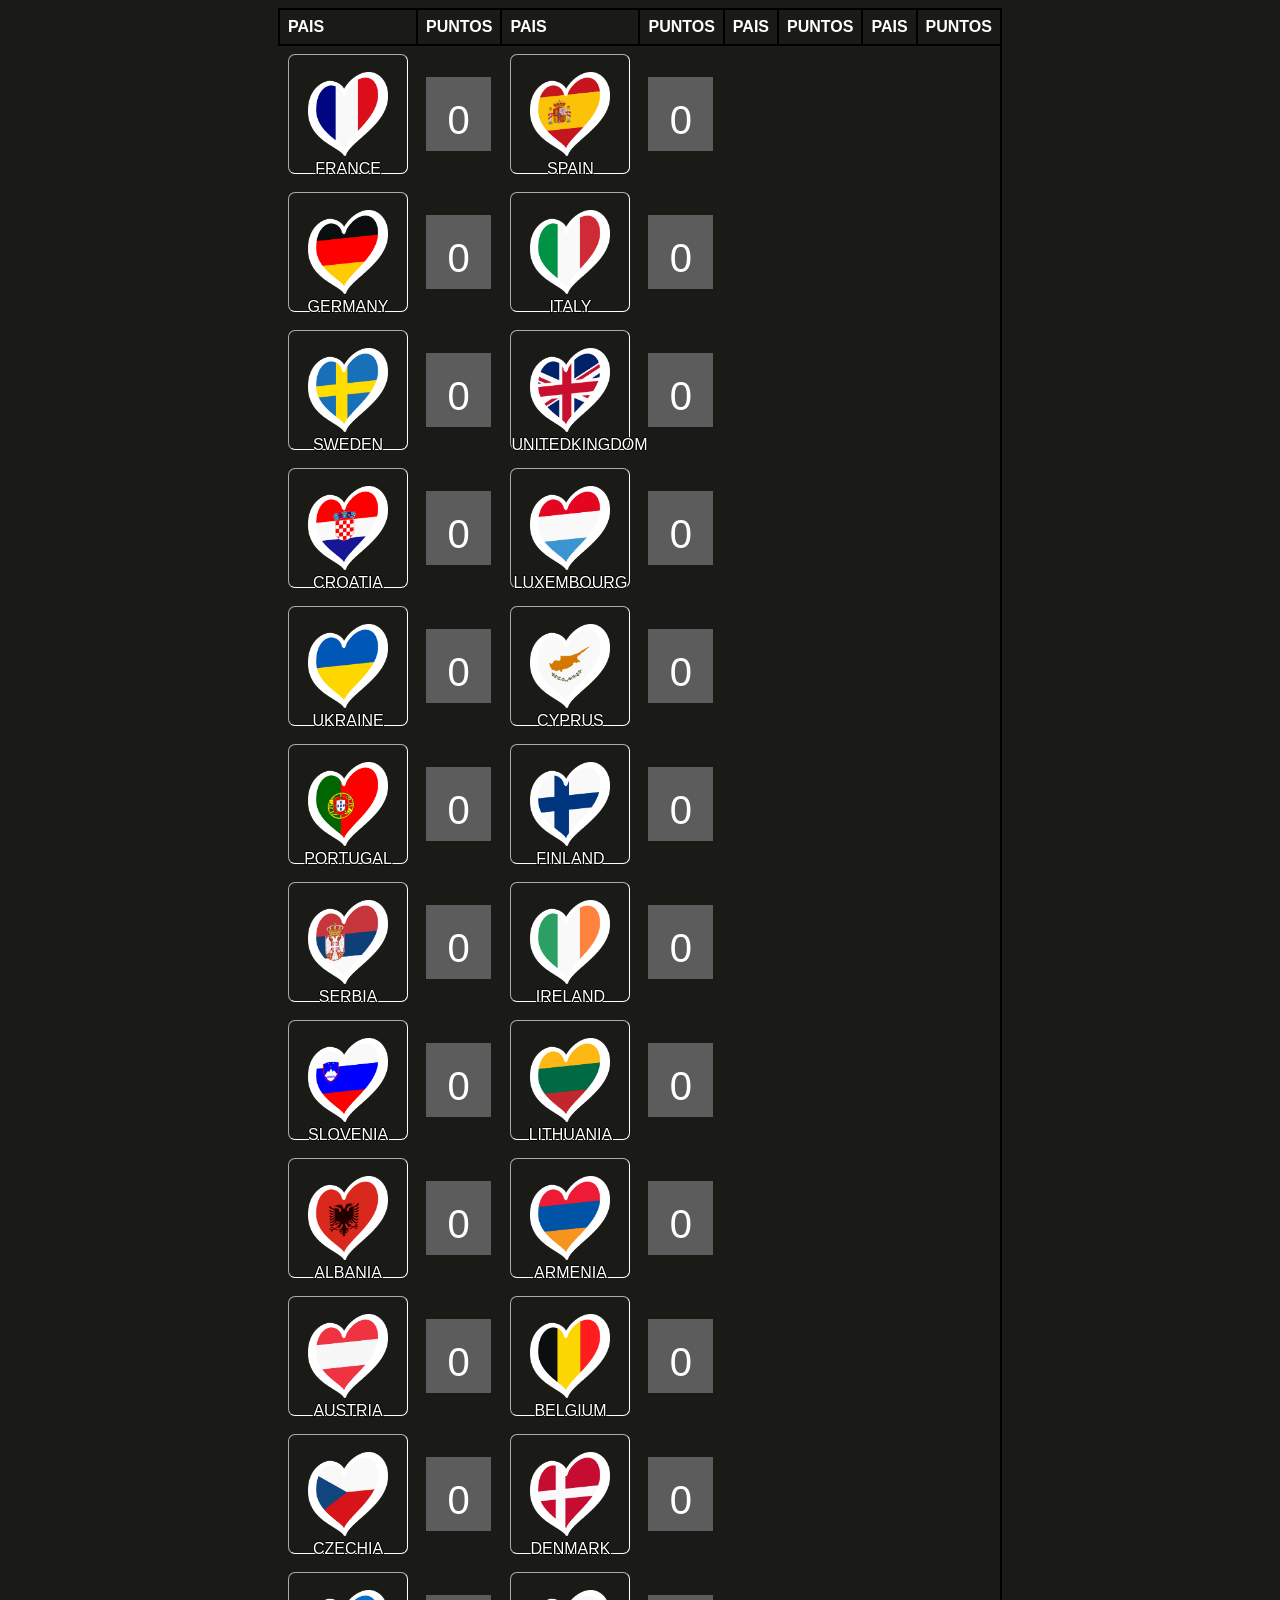
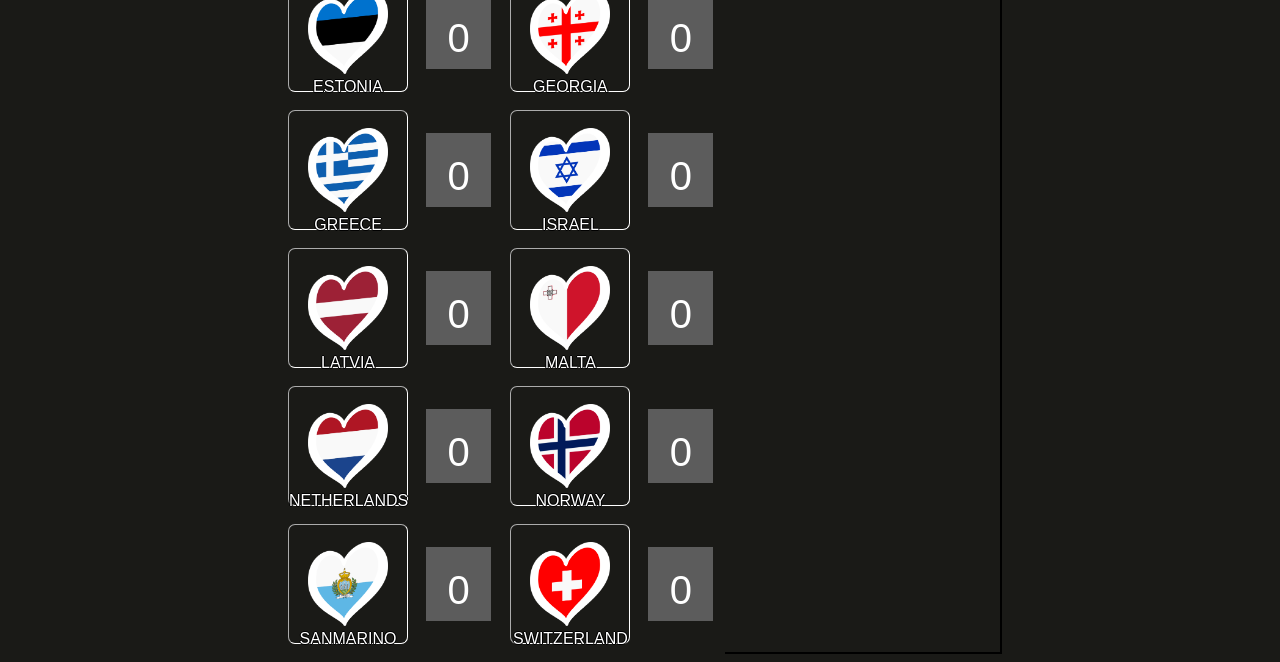
==== commit 30d33ffb: "inicial" ====
--- a/europorra.html
+++ b/europorra.html
@@ -74,6 +74,10 @@
   <thead>
     <tr>
       <th>PAIS</th>
+      <th>PUNTOS</th>
+      <th>PAIS</th>
+      <th>PUNTOS</th>
+	  <th>PAIS</th>
       <th>PUNTOS</th>
       <th>PAIS</th>
       <th>PUNTOS</th>
--- a/main.css
+++ b/main.css
@@ -120,8 +120,8 @@
 {
 	display: true;
 	font-weight: normal;
-	width: 180px;
-	height:130px;
+	width: 120px;
+	height:120px;
 	text-align: center;
 	padding: 1em 0;
 	/*margin: 1em 0;*/
@@ -167,9 +167,30 @@
     font-size: 24px;
     padding: 5px;
     background: #5c5c5c;
-
-}
-	
+	
+
+}
+	
+div.ranking{
+	position:absolute;
+	width:30px;
+	height:30px;
+	margin-top:-125px;
+	margin-left:-10px;
+	background: purple;
+
+	border-radius: 50%;
+}
+
+
+div.ranking p{
+	text-align:center;
+	font-size: 18px;
+	margin-top:5px;
+	font-color:white;
+
+}
+
 
 
 }
